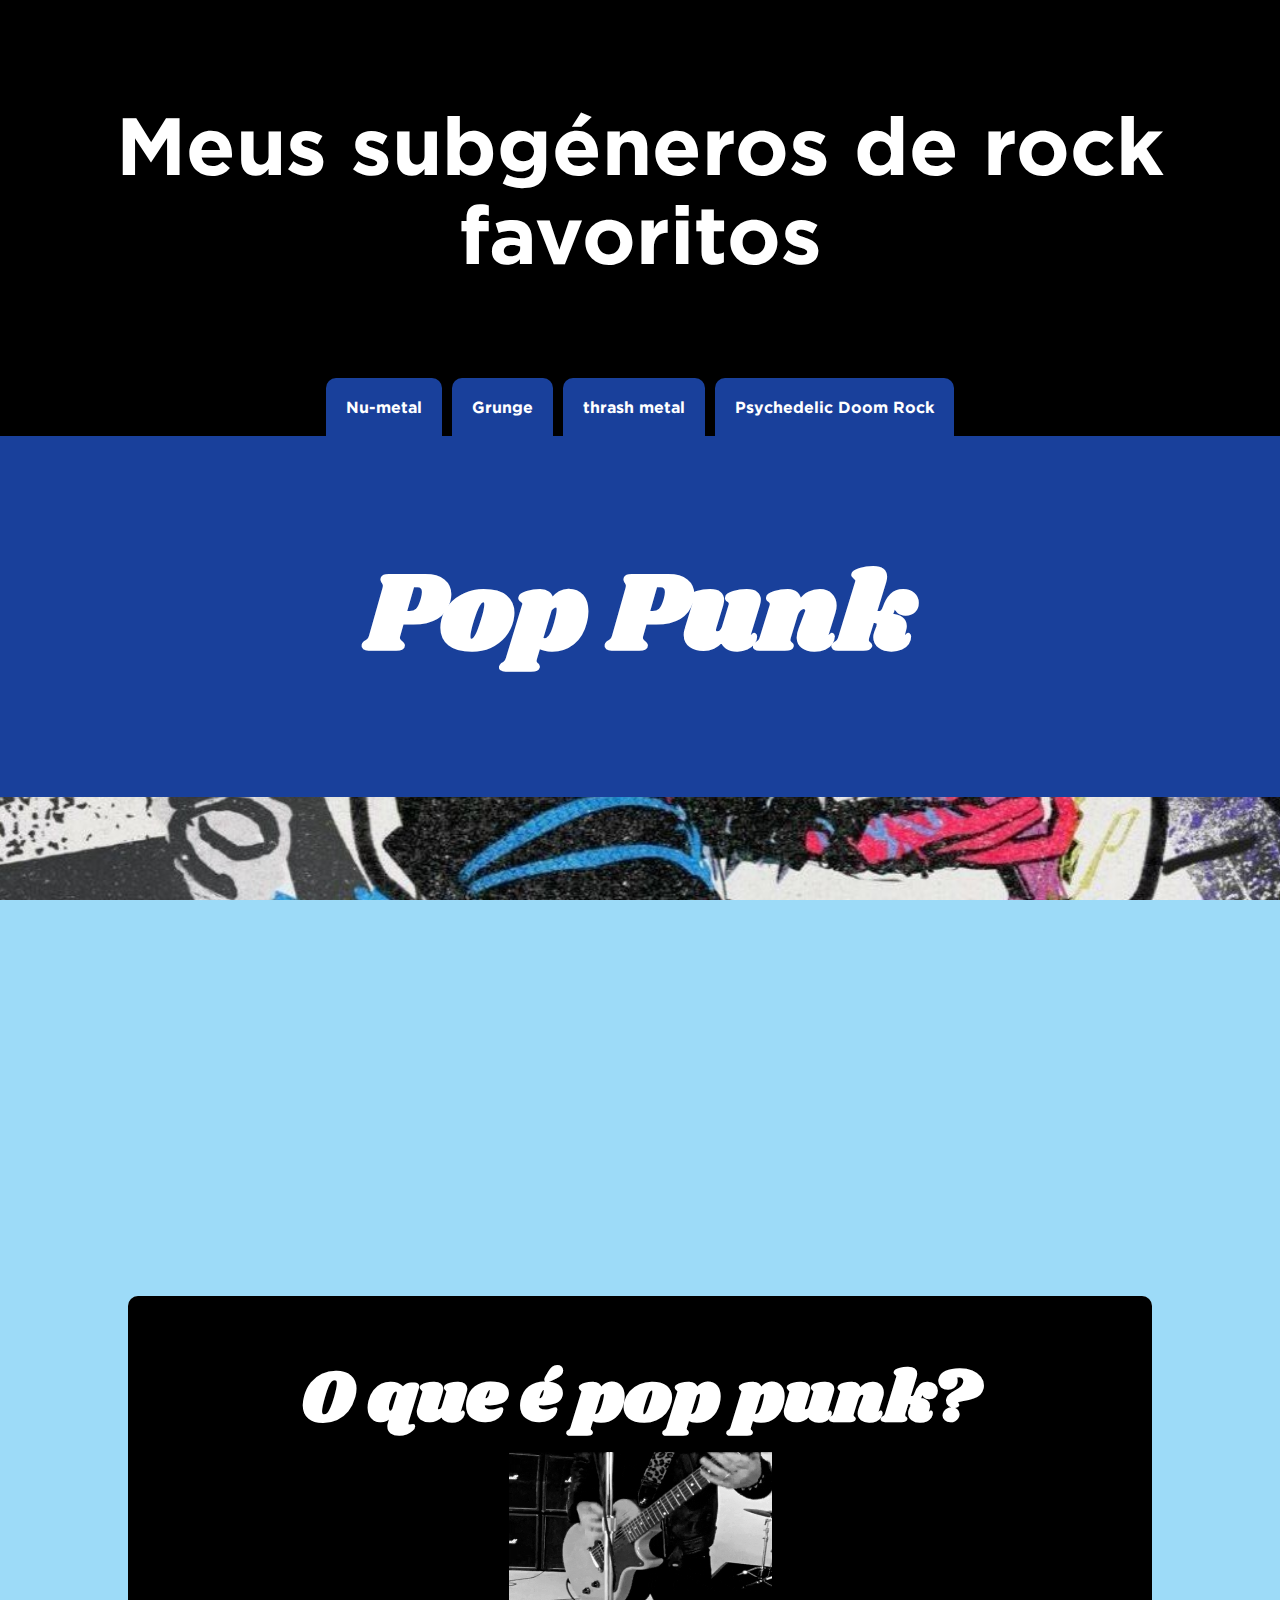
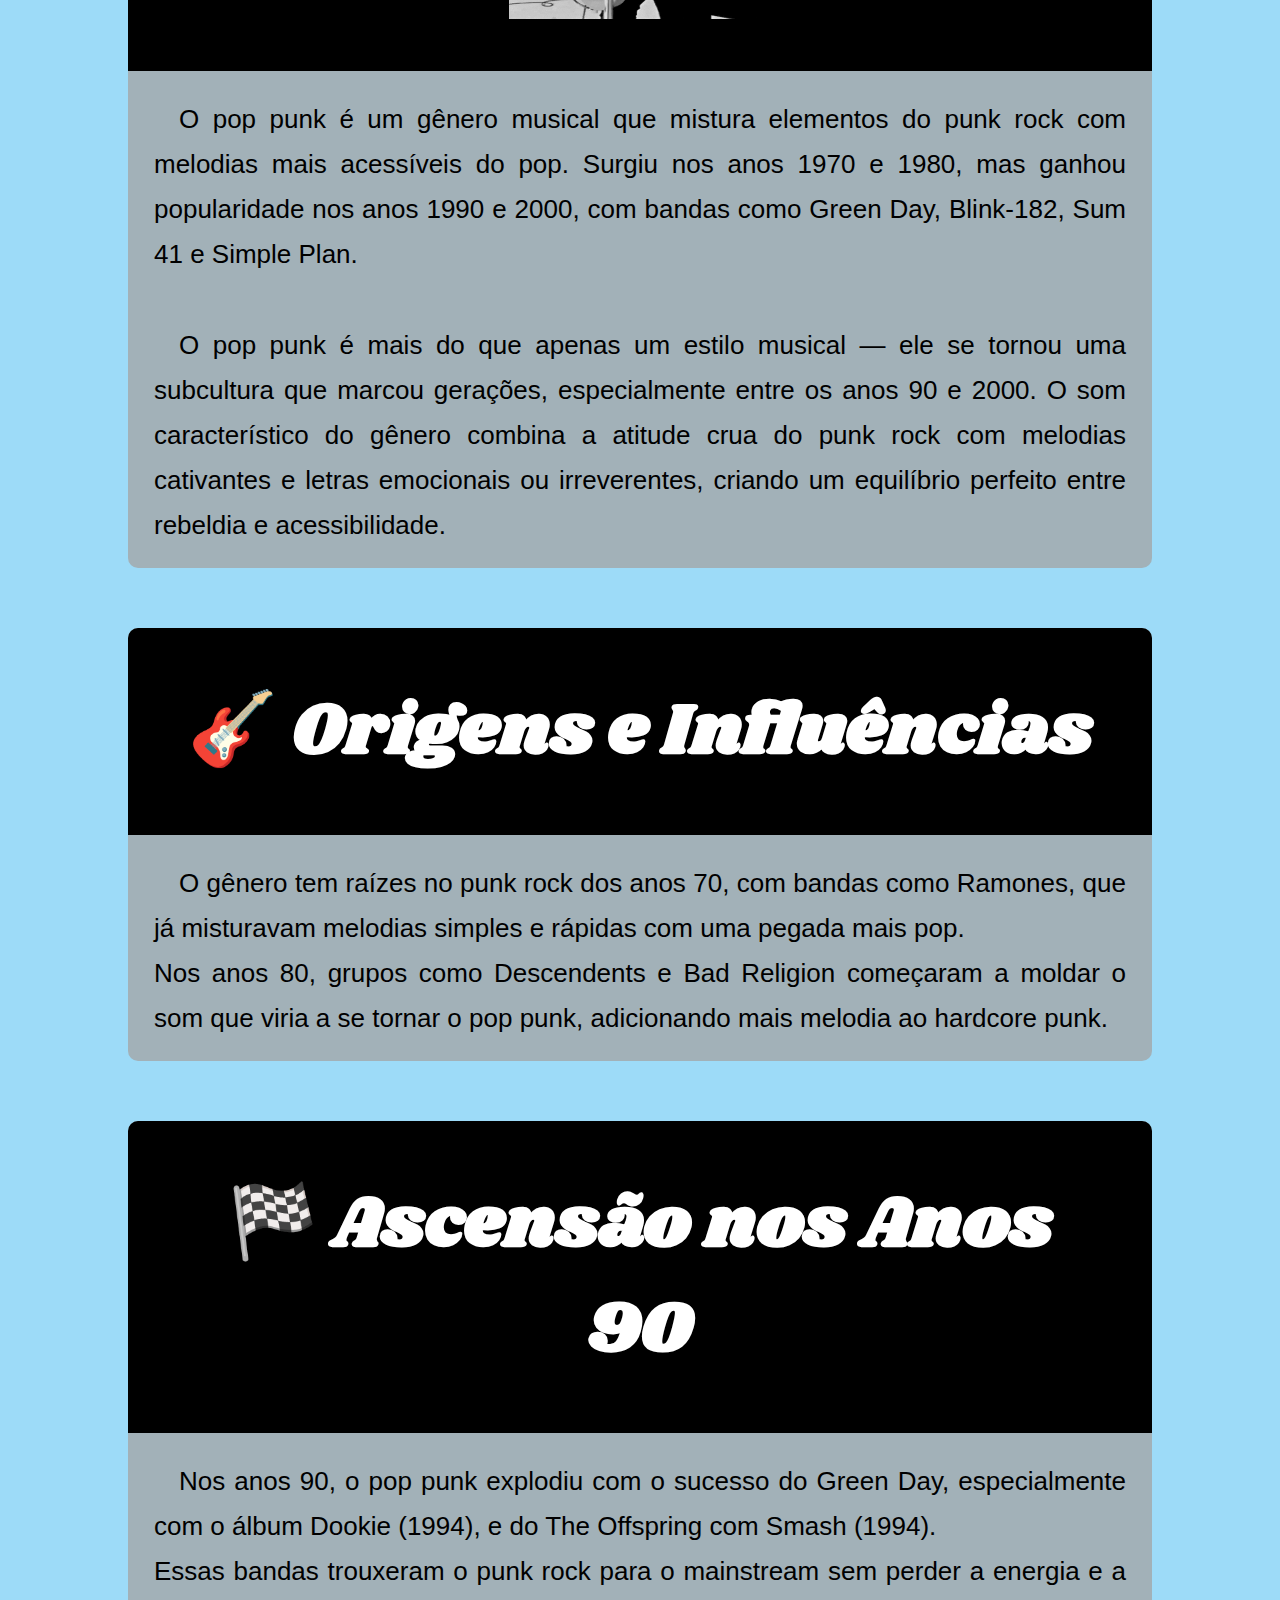
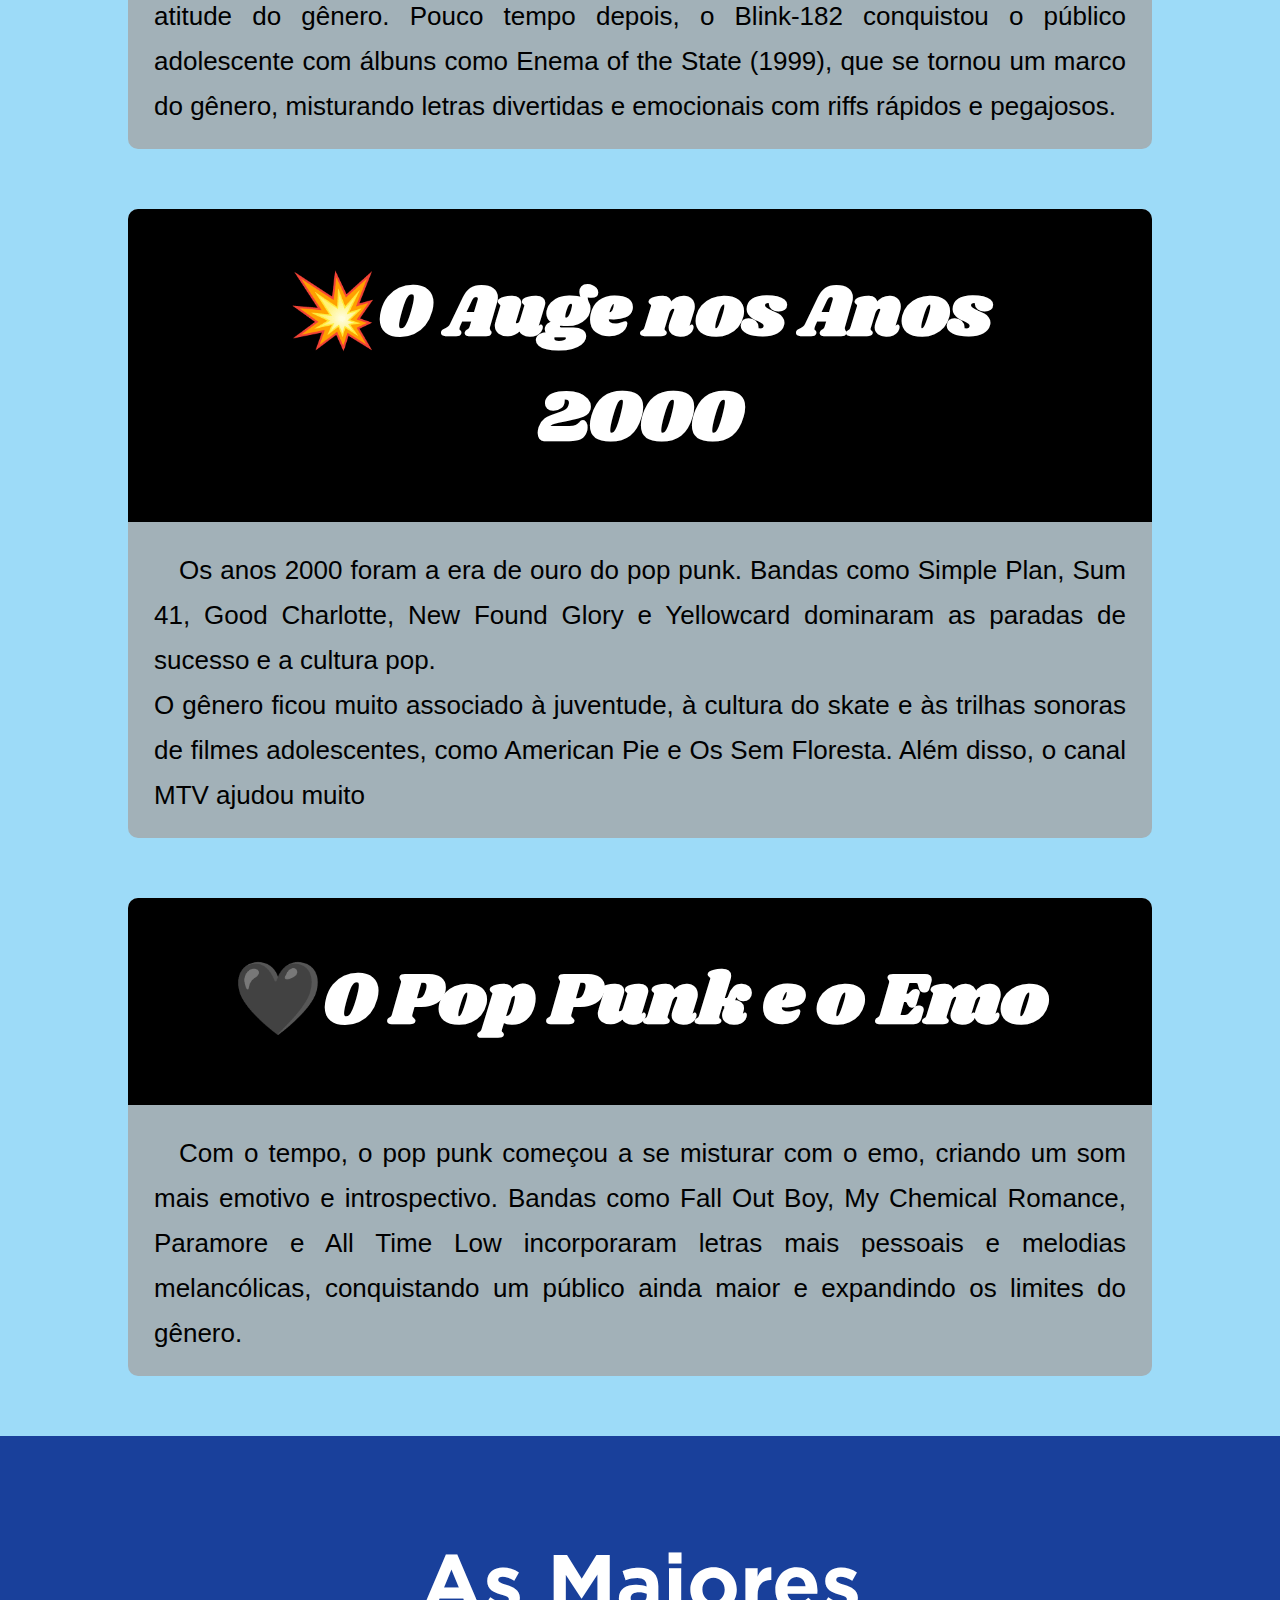
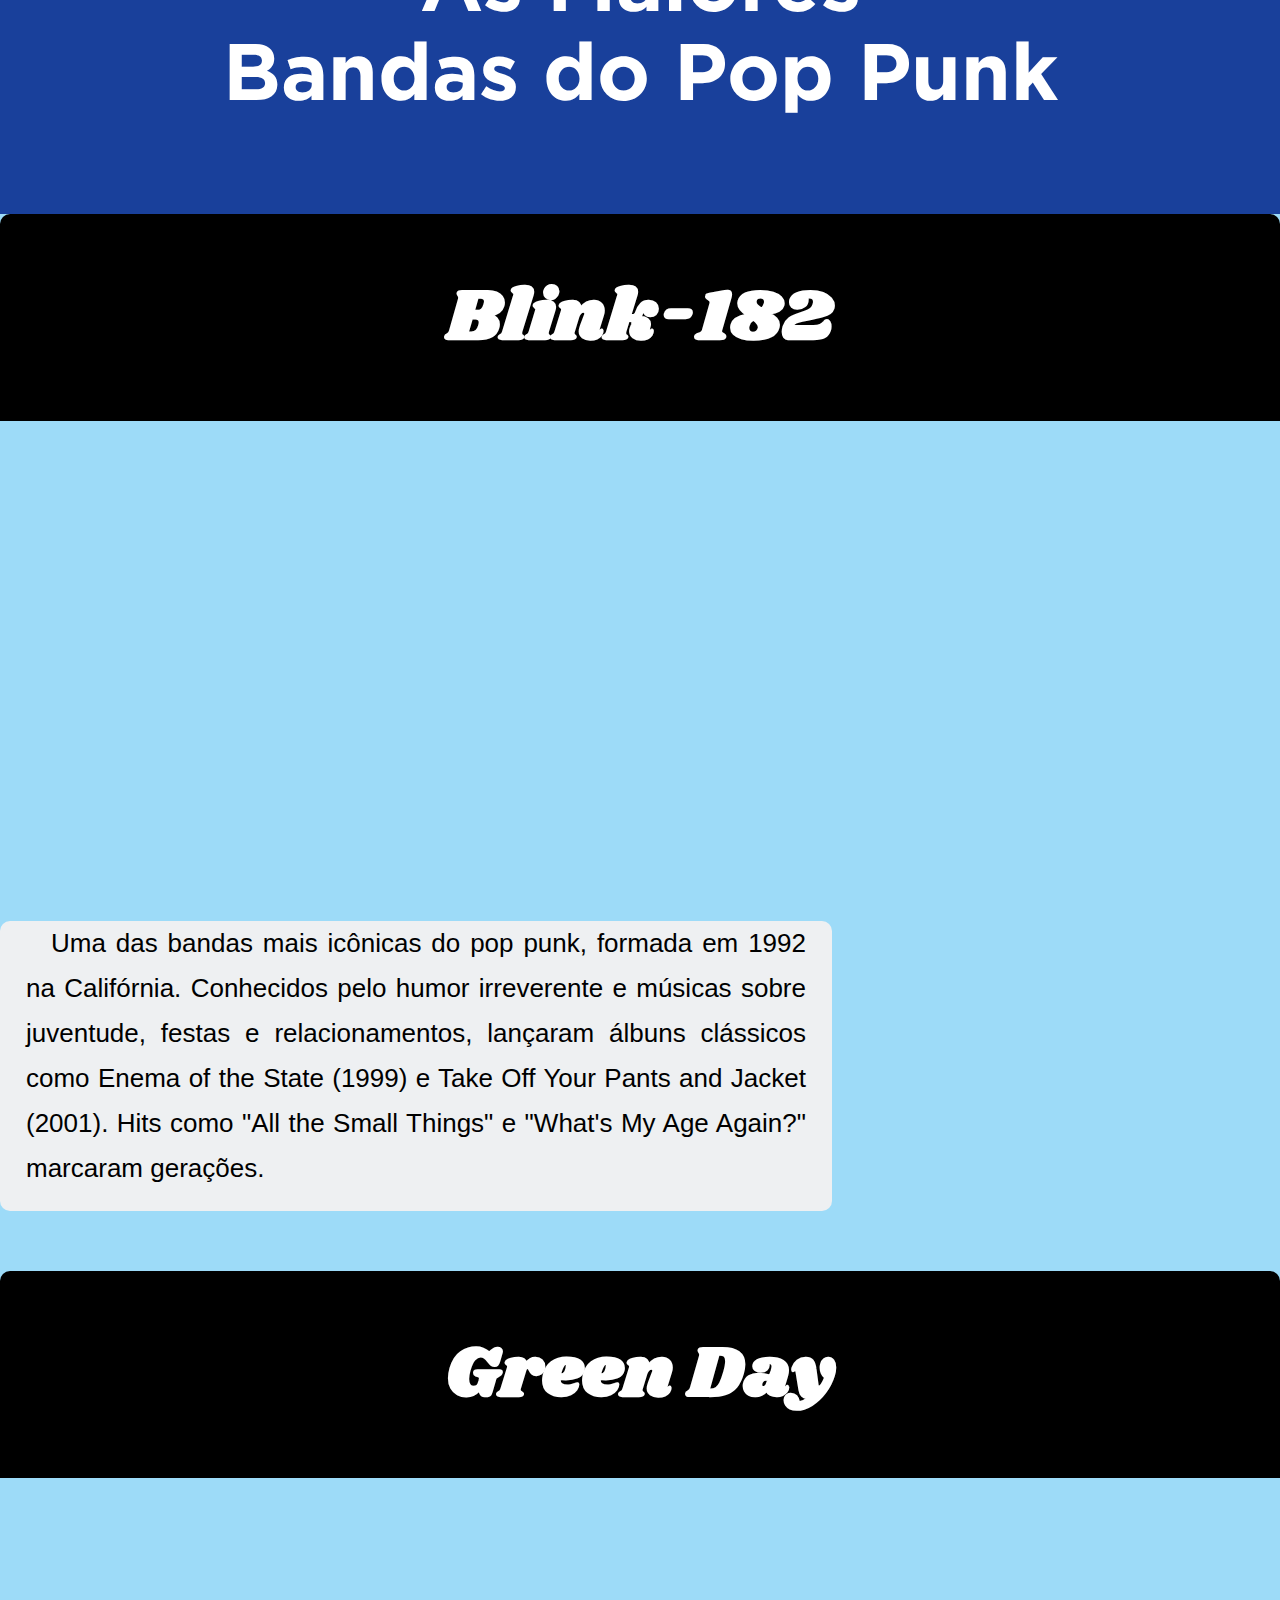
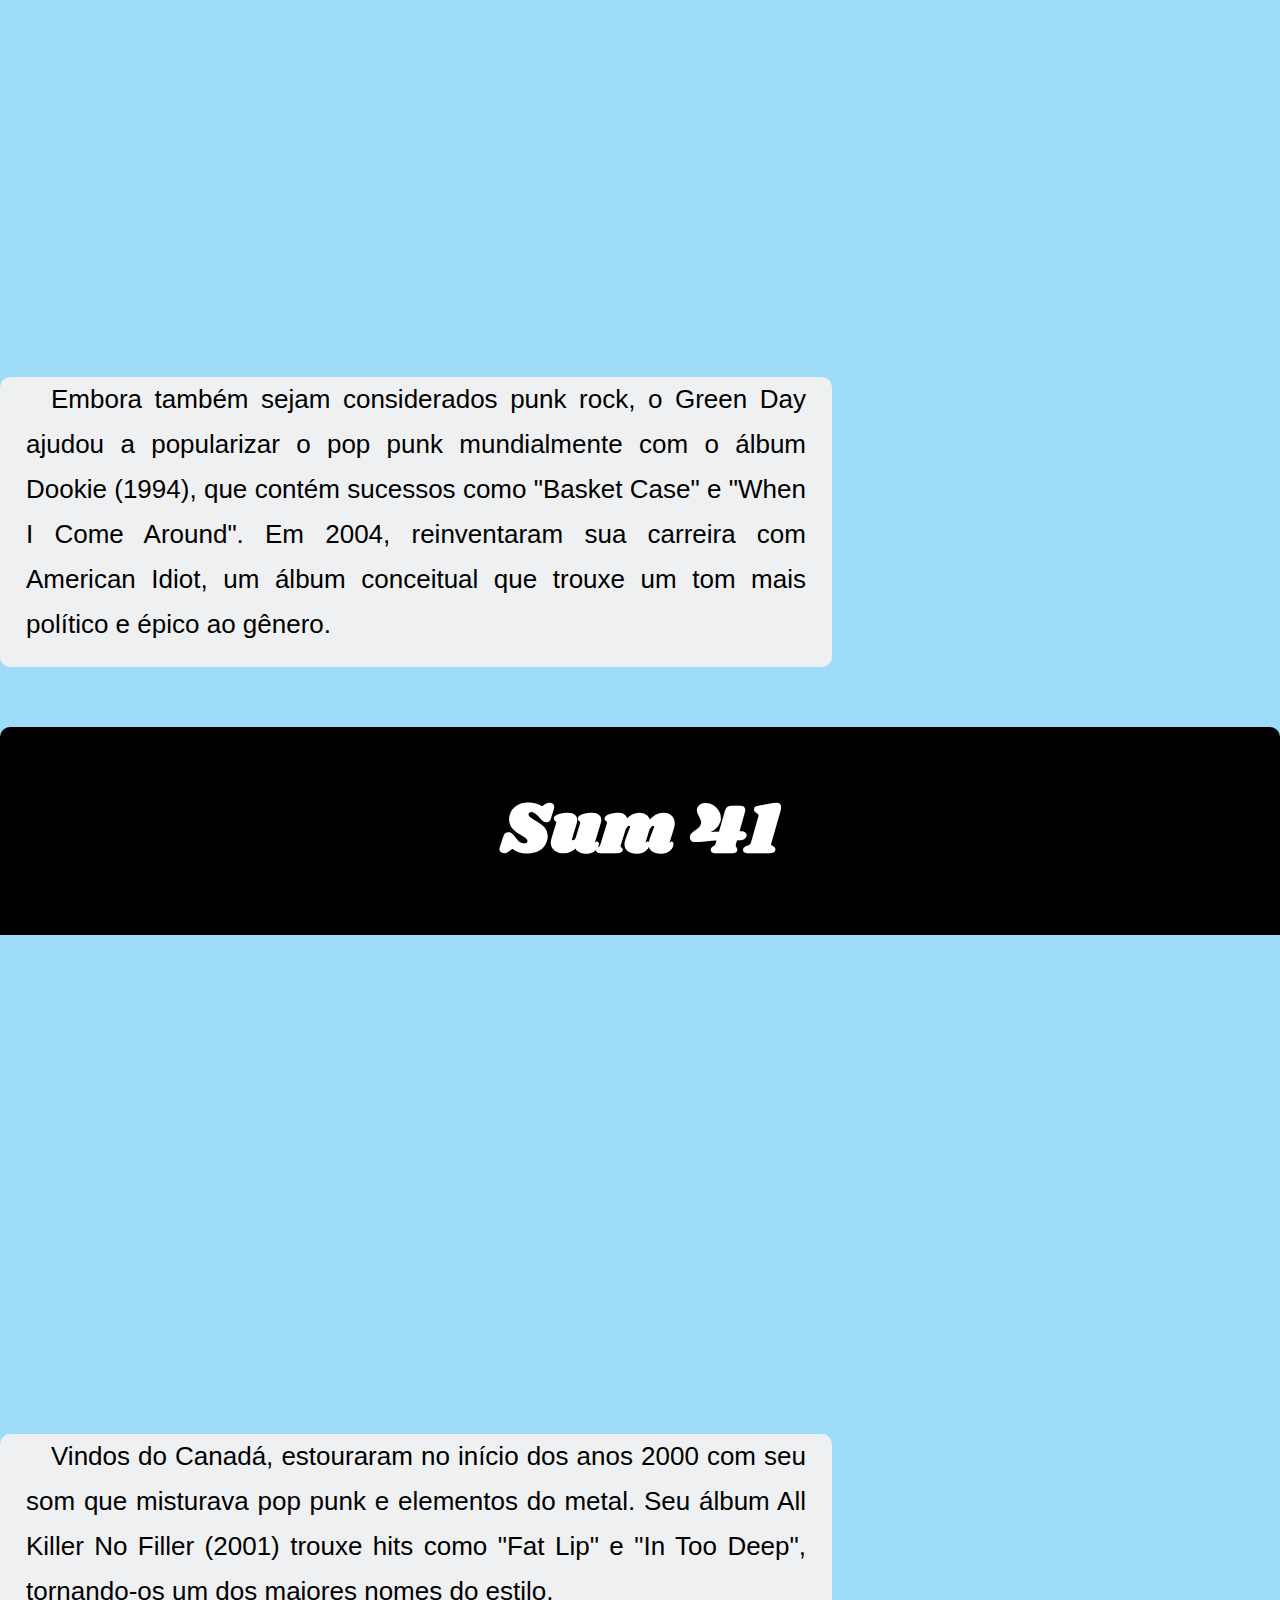
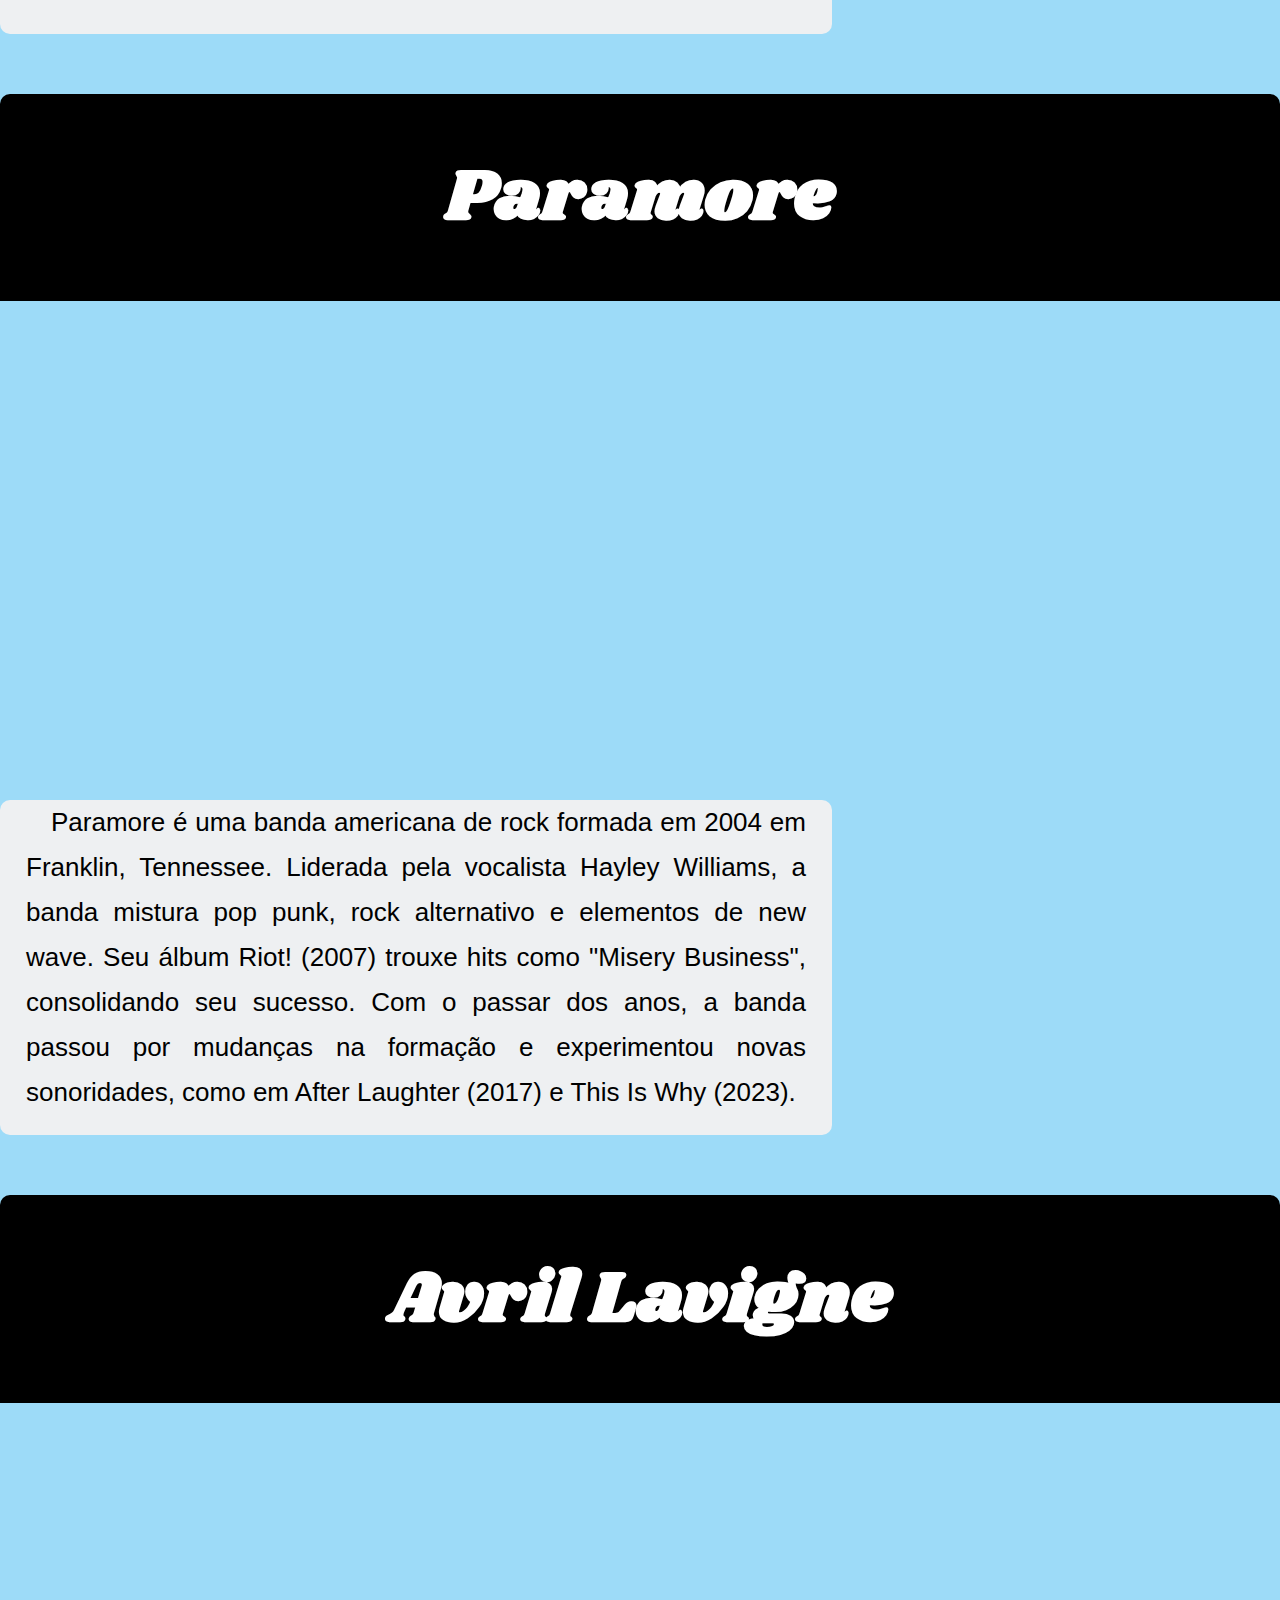
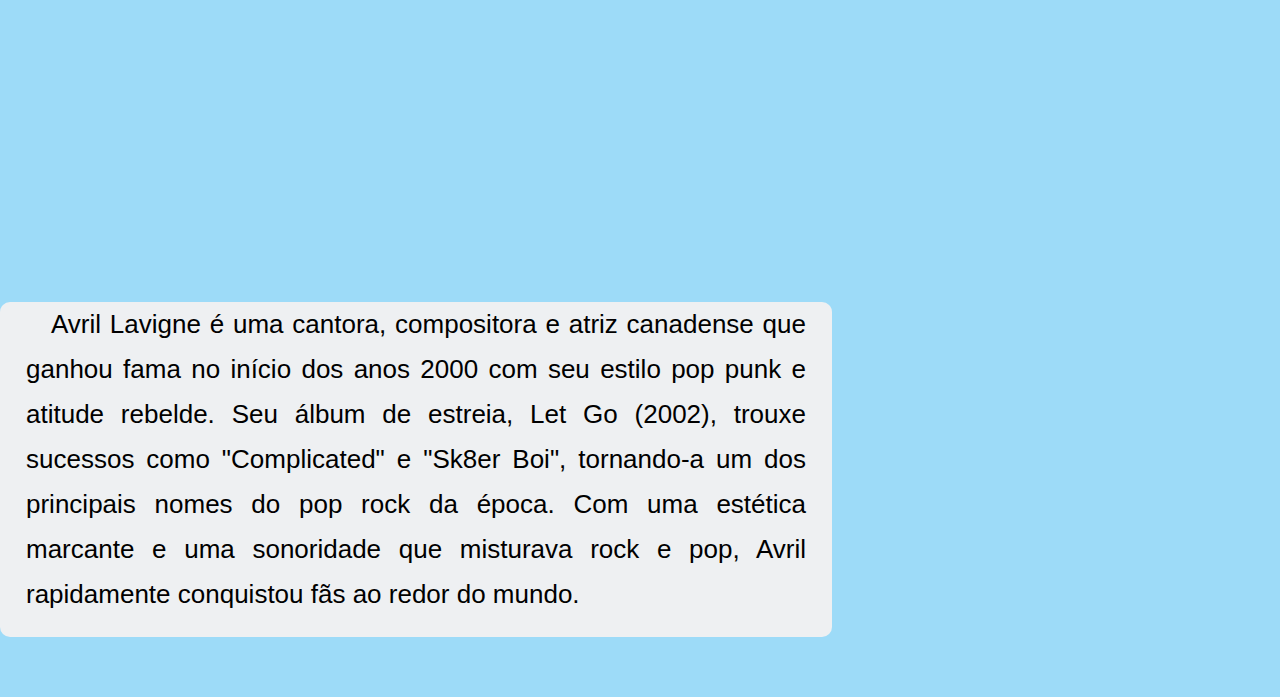
==== index.html @ 2f34ad1d "update" ====
<!DOCTYPE html>
<html lang="en">
<head>
    <meta charset="UTF-8">
    <meta name="viewport" content="width=device-width, initial-scale=1.0">
    <title>Rock e typeshii</title>
    <link rel="stylesheet" href="estilos/mediaquery.css">
    <link rel="stylesheet" href="estilos/style.css">
    <link rel="shortcut icon" href="icons/guitar-pick.ico" type="image/x-icon">
    <link rel="stylesheet" href="https://fonts.googleapis.com/css2?family=Material+Symbols+Outlined:opsz,wght,FILL,GRAD@20..48,100..700,0..1,-50..200&icon_names=menu" />
</head>
<body>
    <header>
        <h1>Meus subgéneros de rock favoritos</h1>

        <menu id="itens">
            <ul>
                <li><a href="#">Nu-metal</a></li>
                <li><a href="#">Grunge</a></li>
                <li><a href="#">thrash metal</a></li>
                <li><a href="#">Psychedelic Doom Rock</a></li>
            </ul>
        </menu>
    </header>

    <h1 id="titulo">Pop Punk</h1>

    <div id="img1">

    </div>

    <main>
      <div id="poppunk">
          <article>
              <h2>
                  O que é pop punk?
                  <img id="guitar" src="imagens/guitar.gif" alt="greenday guitar solo">
              </h2>
              <p>O pop punk é um gênero musical que mistura elementos do punk rock com melodias mais acessíveis do pop. Surgiu nos anos 1970 e 1980, mas ganhou popularidade nos anos 1990 e 2000, com bandas como Green Day, Blink-182, Sum 41 e Simple Plan.</p>
              <p>O pop punk é mais do que apenas um estilo musical — ele se tornou uma subcultura que marcou gerações, especialmente entre os anos 90 e 2000. O som característico do gênero combina a atitude crua do punk rock com melodias cativantes e letras emocionais ou irreverentes, criando um equilíbrio perfeito entre rebeldia e acessibilidade.</p>
          </article>
          <article>
              <h2>🎸 Origens e Influências</h2>
              <p>O gênero tem raízes no punk rock dos anos 70, com bandas como Ramones,
              que já misturavam melodias simples e rápidas com uma pegada mais pop.
              <br> Nos anos 80, grupos como Descendents e Bad Religion começaram a moldar o som que viria a se tornar o pop punk, adicionando mais melodia ao hardcore punk.
              </p>
          </article>
          <article>
              <h2>🏁 Ascensão nos Anos 90</h2>
              <p>Nos anos 90, o pop punk explodiu com o sucesso do Green Day, especialmente com o álbum Dookie (1994), e do The Offspring com Smash (1994).
              <br> Essas bandas trouxeram o punk rock para o mainstream sem perder a energia e a atitude do gênero. Pouco tempo depois, o Blink-182 conquistou o público adolescente com álbuns como Enema of the State (1999), que se tornou um marco do gênero, misturando letras divertidas e emocionais com riffs rápidos e pegajosos.</p>
          </article>
          <article>
              <h2>💥O Auge nos Anos 2000</h2>
              <p>Os anos 2000 foram a era de ouro do pop punk. Bandas como Simple Plan, Sum 41, Good Charlotte, New Found Glory e Yellowcard dominaram as paradas de sucesso e a cultura pop.
              <br> O gênero ficou muito associado à juventude, à cultura do skate e às trilhas sonoras de filmes adolescentes, como American Pie e Os Sem Floresta. Além disso, o canal MTV ajudou muito</p>
          </article>
          <article>
              <h2>🖤O Pop Punk e o Emo</h2>
              <p>Com o tempo, o pop punk começou a se misturar com o emo, criando um som mais emotivo e introspectivo. Bandas como Fall Out Boy, My Chemical Romance, Paramore e All Time Low incorporaram letras mais pessoais e melodias melancólicas, conquistando um público ainda maior e expandindo os limites do gênero.</p>
          </article>
      </div>


        <h1 id="maioresbandas">As Maiores<br>Bandas do Pop Punk</h1>

        <h2 class="nombrebanda">Blink-182</h2>
        <div class="fotodelabanda" id="imgbanda1">
    
        </div>
        <article class="nomarginbottom">
            <p>
                Uma das bandas mais icônicas do pop punk, formada em 1992 na Califórnia. Conhecidos pelo humor irreverente e músicas sobre juventude, festas e relacionamentos, lançaram álbuns clássicos como Enema of the State (1999) e Take Off Your Pants and Jacket (2001). Hits como "All the Small Things" e "What's My Age Again?" marcaram gerações.
            </p>
        </article>

        <h2 class="nombrebanda">Green Day</h2>
        <div class="fotodelabanda" id="imgbanda2">
 
        </div>
        <article class="nomarginbottom">
            <p>
                Embora também sejam considerados punk rock, o Green Day ajudou a popularizar o pop punk mundialmente com o álbum Dookie (1994), que contém sucessos como "Basket Case" e "When I Come Around". Em 2004, reinventaram sua carreira com American Idiot, um álbum conceitual que trouxe um tom mais político e épico ao gênero.
            </p>
        </article>

        <h2 class="nombrebanda">Sum 41</h2>
        <div class="fotodelabanda" id="imgbanda3">

        </div>
        <article class="nomarginbottom">
            <p>
                Vindos do Canadá, estouraram no início dos anos 2000 com seu som que misturava pop punk e elementos do metal. Seu álbum All Killer No Filler (2001) trouxe hits como "Fat Lip" e "In Too Deep", tornando-os um dos maiores nomes do estilo.
            </p>

        </article>

        <h2 class="nombrebanda">Paramore</h2>
        <div class="fotodelabanda" id="imgbanda4">

        </div>
        <article class="nomarginbottom">
            <p>
                Paramore é uma banda americana de rock formada em 2004 em Franklin, Tennessee. Liderada pela vocalista Hayley Williams, a banda mistura pop punk, rock alternativo e elementos de new wave. Seu álbum Riot! (2007) trouxe hits como "Misery Business", consolidando seu sucesso. Com o passar dos anos, a banda passou por mudanças na formação e experimentou novas sonoridades, como em After Laughter (2017) e This Is Why (2023).
            </p>
        </article>


        <h2 class="nombrebanda">Avril Lavigne</h2>
        <div class="fotodelabanda" id="imgbanda5">

        </div>
        <article class="nomarginbottom">
            <p>
                Avril Lavigne é uma cantora, compositora e atriz canadense que ganhou fama no início dos anos 2000 com seu estilo pop punk e atitude rebelde. Seu álbum de estreia, Let Go (2002), trouxe sucessos como "Complicated" e "Sk8er Boi", tornando-a um dos principais nomes do pop rock da época. Com uma estética marcante e uma sonoridade que misturava rock e pop, Avril rapidamente conquistou fãs ao redor do mundo.
            </p>
    </main>
</body>
</html>
---- estilos/mediaquery.css ----
@media screen and (min-width:1280px) and (max-width: 1920px) { /*DESKTOP*/
    div#poppunk {
        max-width: 65vw;
    }

    article.nomarginbottom {
        max-width: 65vw;
    }
}

@media screen and (min-width: 768px) and (max-width: 1300px) { /* TABLET */
    div#poppunk {
        max-width: 80vw;
    }
}

@media screen and (min-width:320px) and (max-width:767px) { /*Celulares*/
    div#poppunk{
        max-width: 90vw;
    }
}
---- estilos/style.css ----
@charset "UTTF-8";

/*Shrikhand*/
@import url('https://fonts.googleapis.com/css2?family=Funnel+Sans:ital,wght@0,300..800;1,300..800&family=Shrikhand&display=swap');

/*funnel sans*/
@import url('https://fonts.googleapis.com/css2?family=Funnel+Sans:ital,wght@0,300..800;1,300..800&family=Roboto:ital,wght@0,100..900;1,100..900&family=Shrikhand&display=swap');

* {
    font-family: Arial, Helvetica, sans-serif;
    margin: 0px;
    padding: 0px;
}

@font-face {
    font-family: 'mix';
    src: url(../fontes/Gotham-Bold.otf);
}

body, html {
    background-color:#9ddbf8;
}
header {
    background-color: rgb(0, 0, 0);
}

header > h1 {
    padding: 10px;
    padding-top:100px ;
    margin-bottom: 100px;
    text-align: center;
    font-size: 81px;
    font-family: 'mix';
    color: white;
}

menu {
    display: flex;
    justify-content: center; 
}

menu > ul {
    list-style: none; 
    padding: 10px;
    margin-bottom: 9px;
    display: flex; 
    gap: 10px; 
}

menu > ul > li > a {
    background-color:#19409b;
    color: rgb(255, 255, 255);

    padding: 20px;
    border-radius: 10px 10px 0px 0px;

    text-align: center;
    text-decoration: none;
    font-family: 'mix';
}

menu > ul > li > a:hover {
    background-color: #DADDD8;
    color: black;
}

h1#titulo {
    padding: 10px; 
    padding-top:100px ;
    padding-bottom: 100px;
    background-color: #19409b;
    color: white;
    text-align: center;
    font-family: 'shrikhand';
    font-size: 110px;
}

div#img1 {
    background: url(../imagens/Spiderpunk.jpeg);
    background-attachment: fixed;
    background-repeat: no-repeat;
    background-position: top center;
    background-size: cover;

    width: 102vw;
    height: 39vw;
}


div#poppunk {
    margin: 50px;
    margin: auto;
    border-radius: 10px;
}

article {
    padding: 0px;
    border-radius: 10px;
    background-color: #A2B1B8;
    margin-bottom: 60px; 
}

img#guitar {
    margin: auto;
    display: block;
    width: 263px;
    height: 167px;
}

article > h2 {
    background-color: black;
    color: white;
    border-radius: 10px 10px 0px 0px;
    padding-bottom: 10px;
    padding: 4vw;
    text-align: center;
    font-size: 4.5em;
    font-family: 'shrikhand';
}

article > p {
    line-height: 45px;
    font-weight: 300;
    text-align: justify;
    font-size: 26px;
    padding-bottom: 20px ;
    margin: 26px;
    text-indent: 25px;
}

h1#maioresbandas {
    padding: 10px; 
    padding-top:100px ;
    padding-bottom: 100px;
    background-color: #19409b;
    color: white;
    text-align: center;
    font-family: 'mix';
    font-size: 5em;
}

article.nomarginbottom {
    background-color: #EEF0F2;
    margin-bottom: 60px;
    margin-top: -26px;
}


.nombrebanda{
    background-color: black;
    color: white;
    border-radius: 10px 10px 0px 0px;
    padding-bottom: 10px;
    padding: 4vw;
    text-align: center;
    font-size: 4.5em;
    font-family: 'shrikhand';
}

#imgbanda1 {
    background-image: url(../imagens/Blink-182.jpeg);
}

#imgbanda2 {
    background-image: url(../imagens/greenday.jpeg);
}

#imgbanda3 {
    background-image: url(../imagens/sum41.jpeg);
}

#imgbanda4 {
    background-image: url(../imagens/paramore.jpg);
}

#imgbanda5 {
    background-image: url(../imagens/avril\ lavigne1.png);
}

.fotodelabanda {
    background-attachment: fixed;
    background-repeat: no-repeat;
    background-position: top center;
    background-size: cover;

    width: 102vw;
    height: 39vw;
}
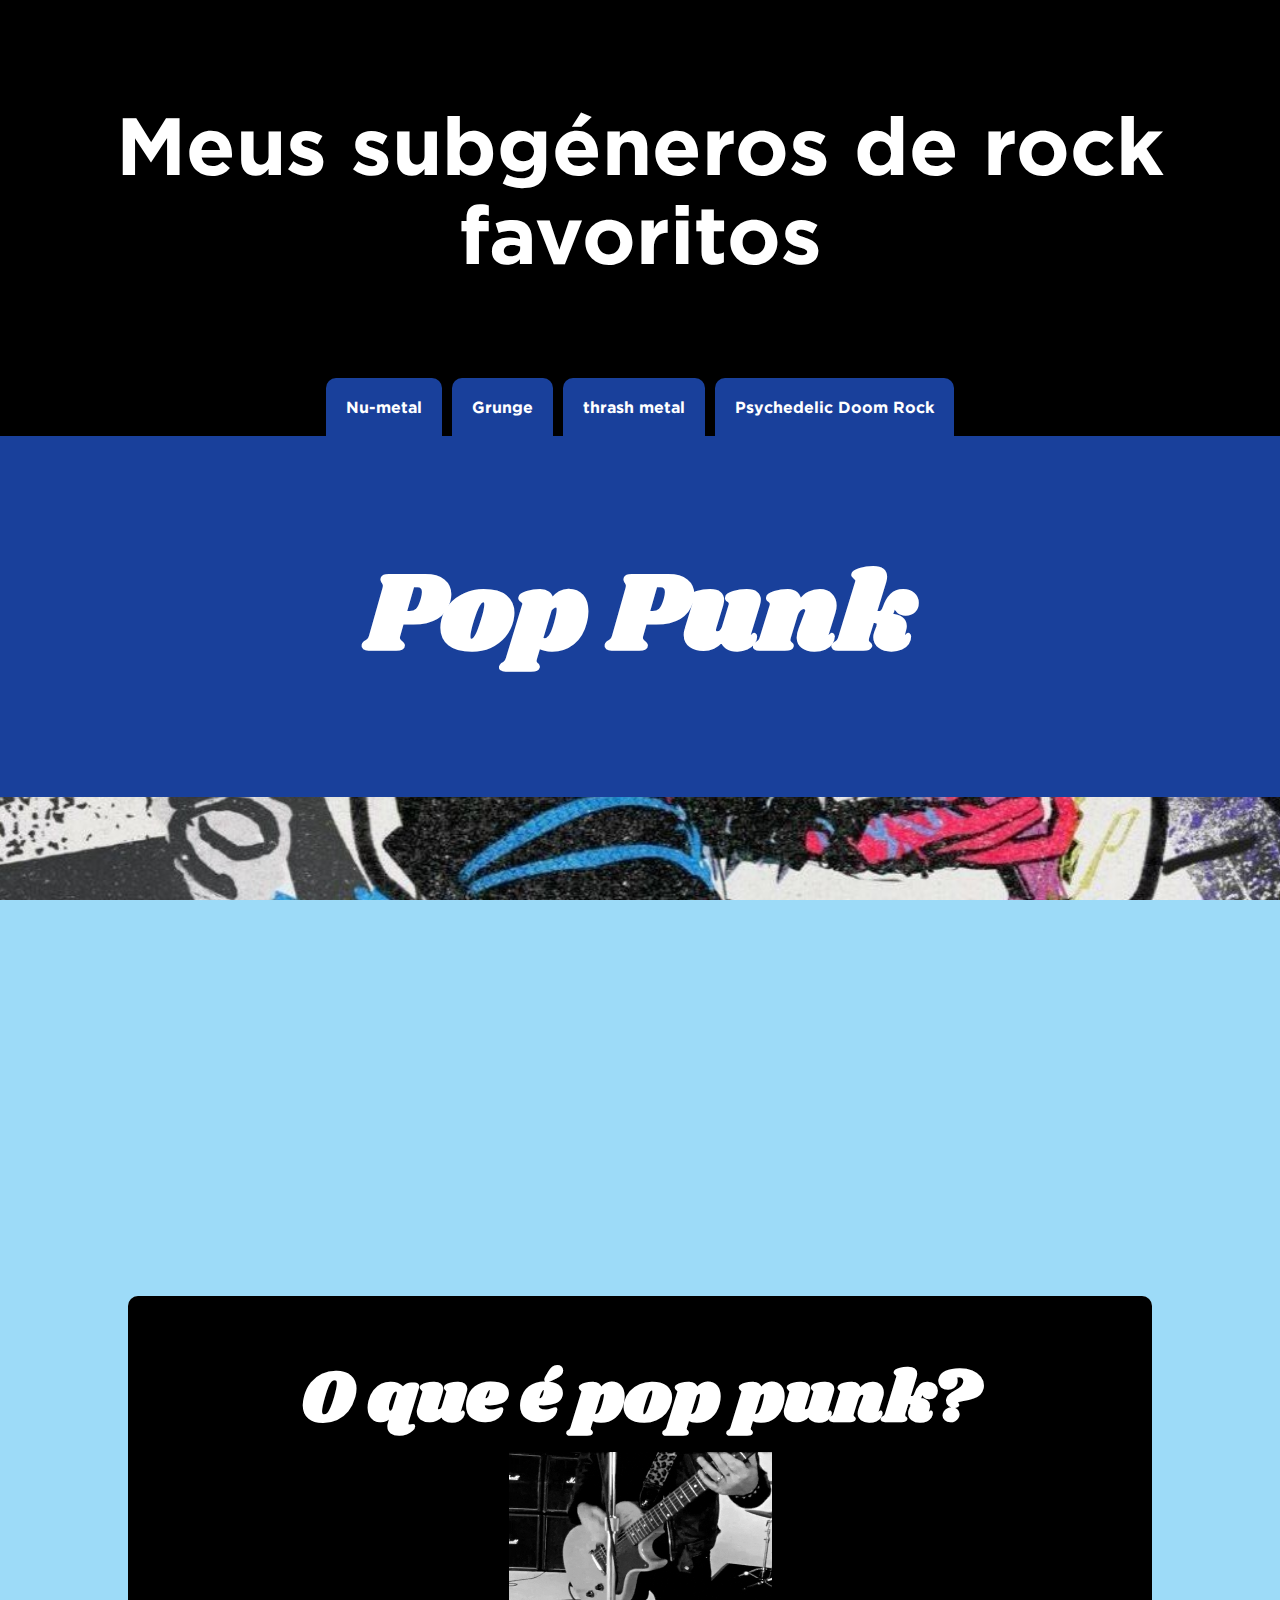
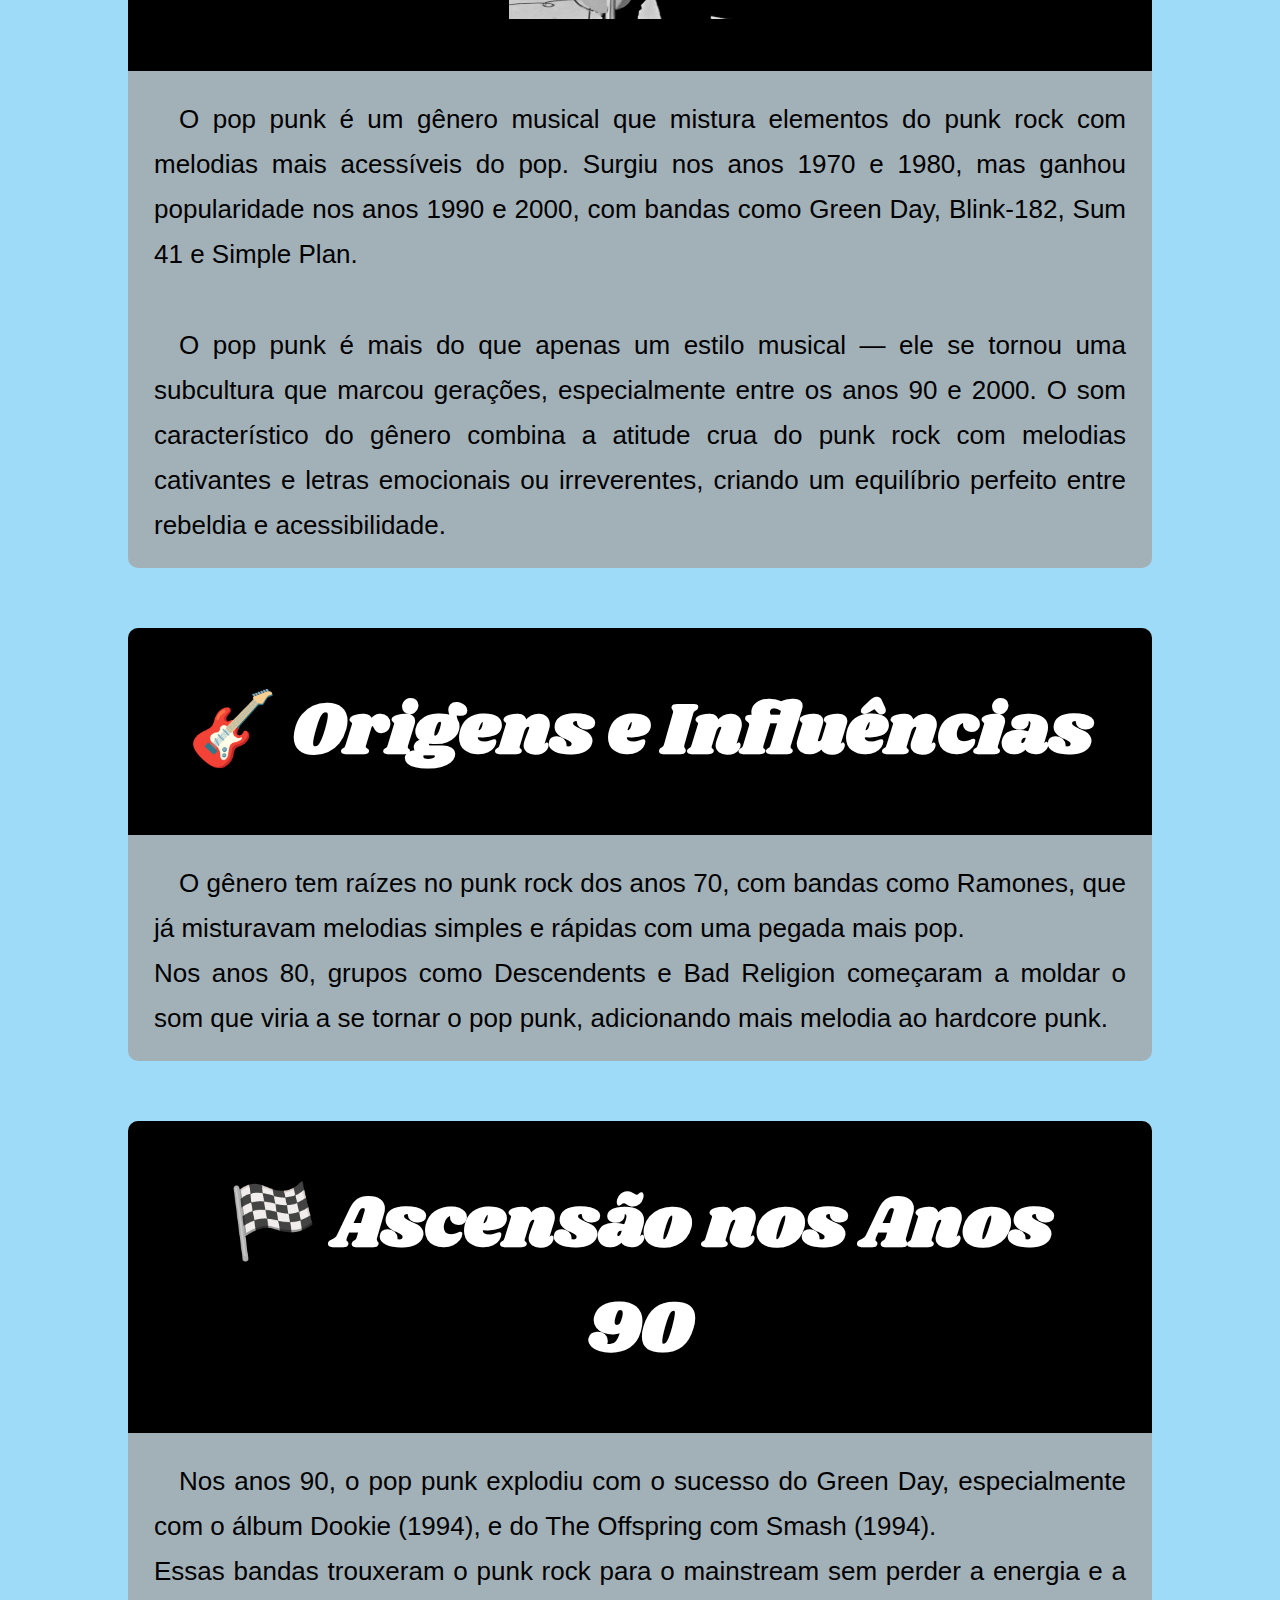
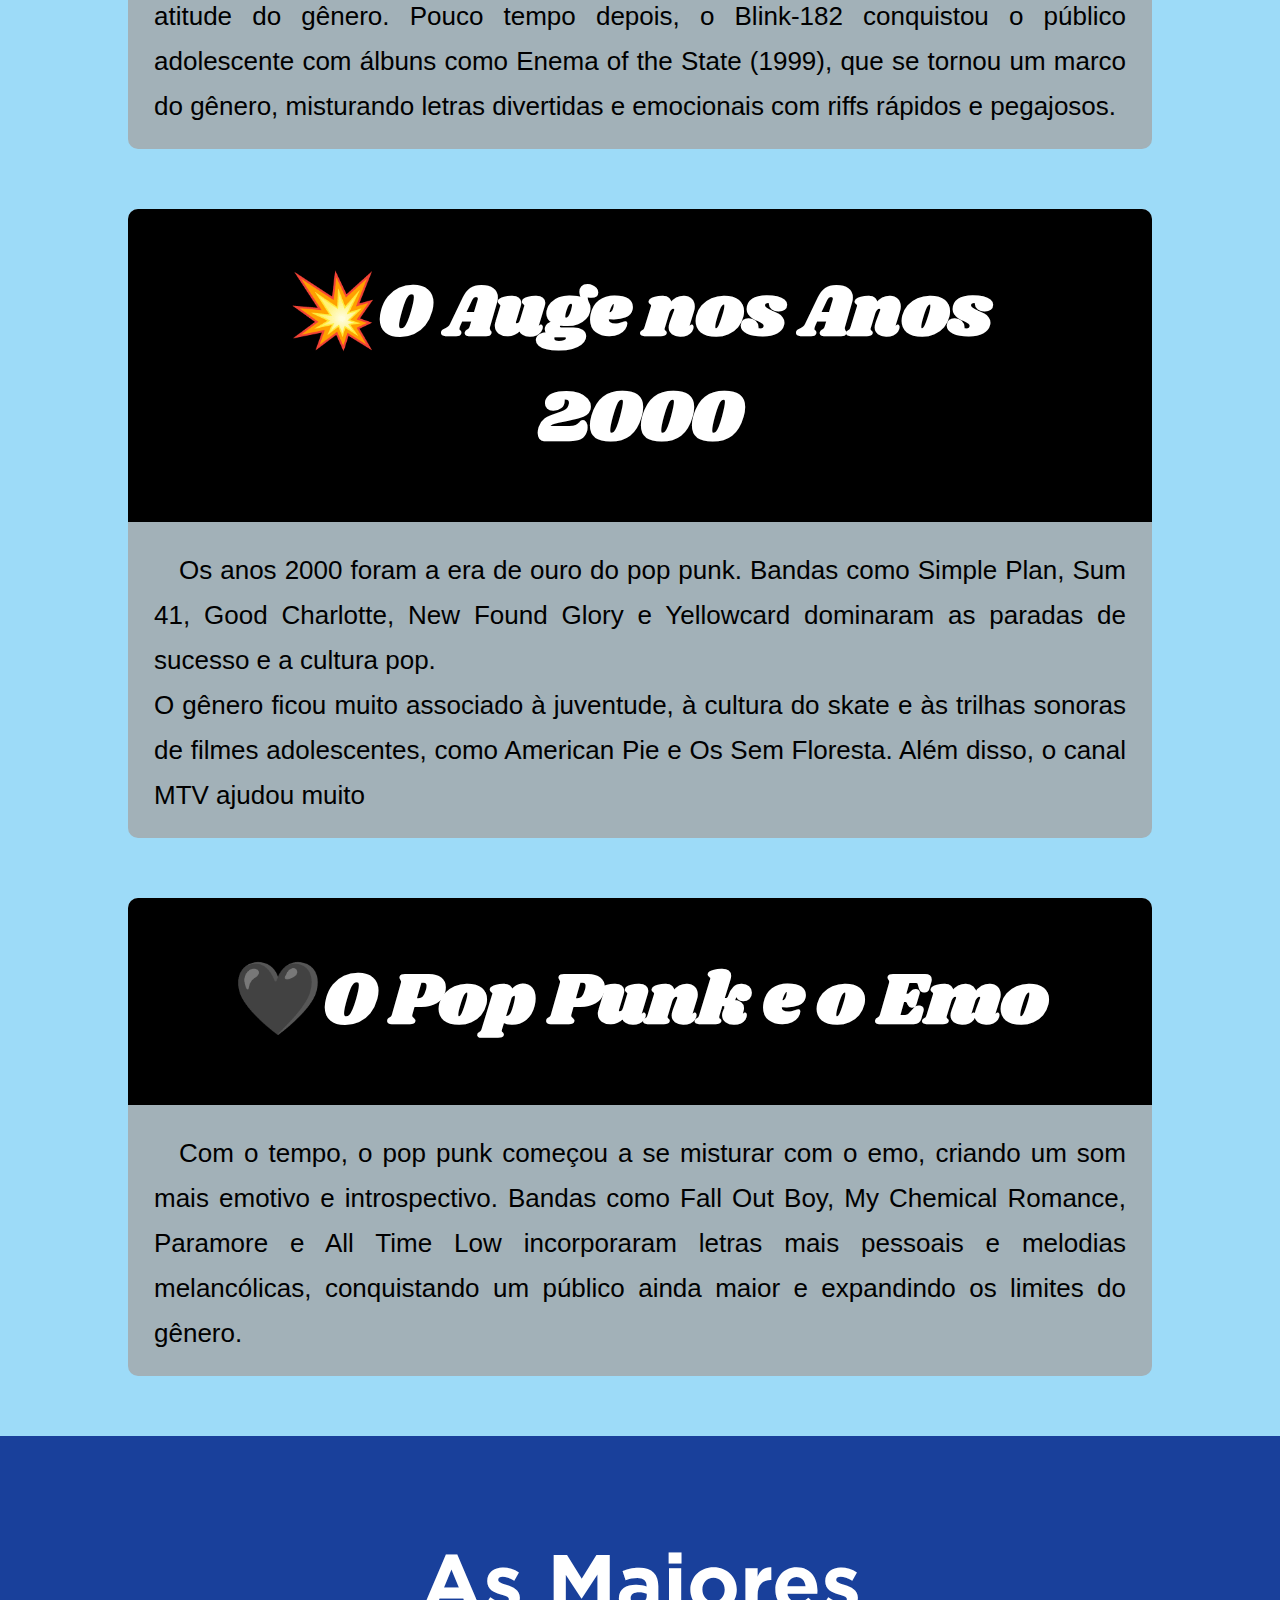
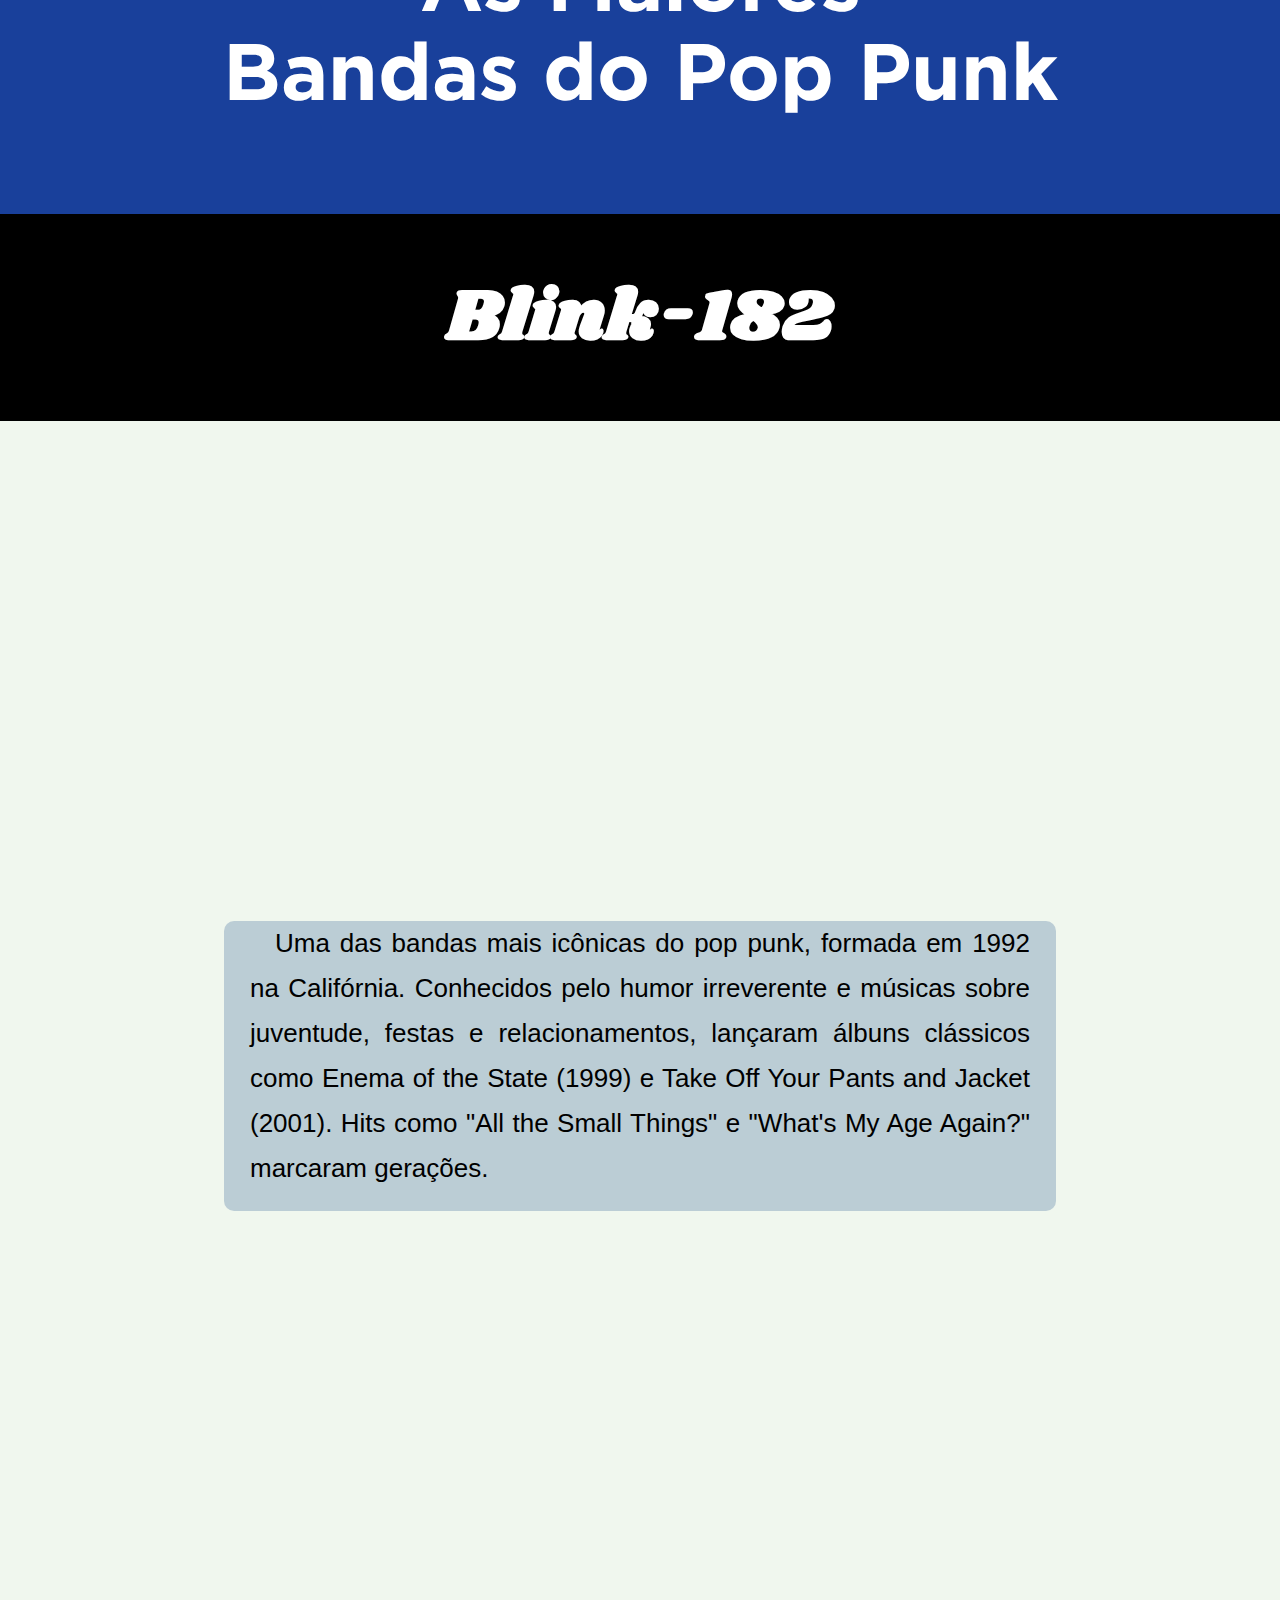
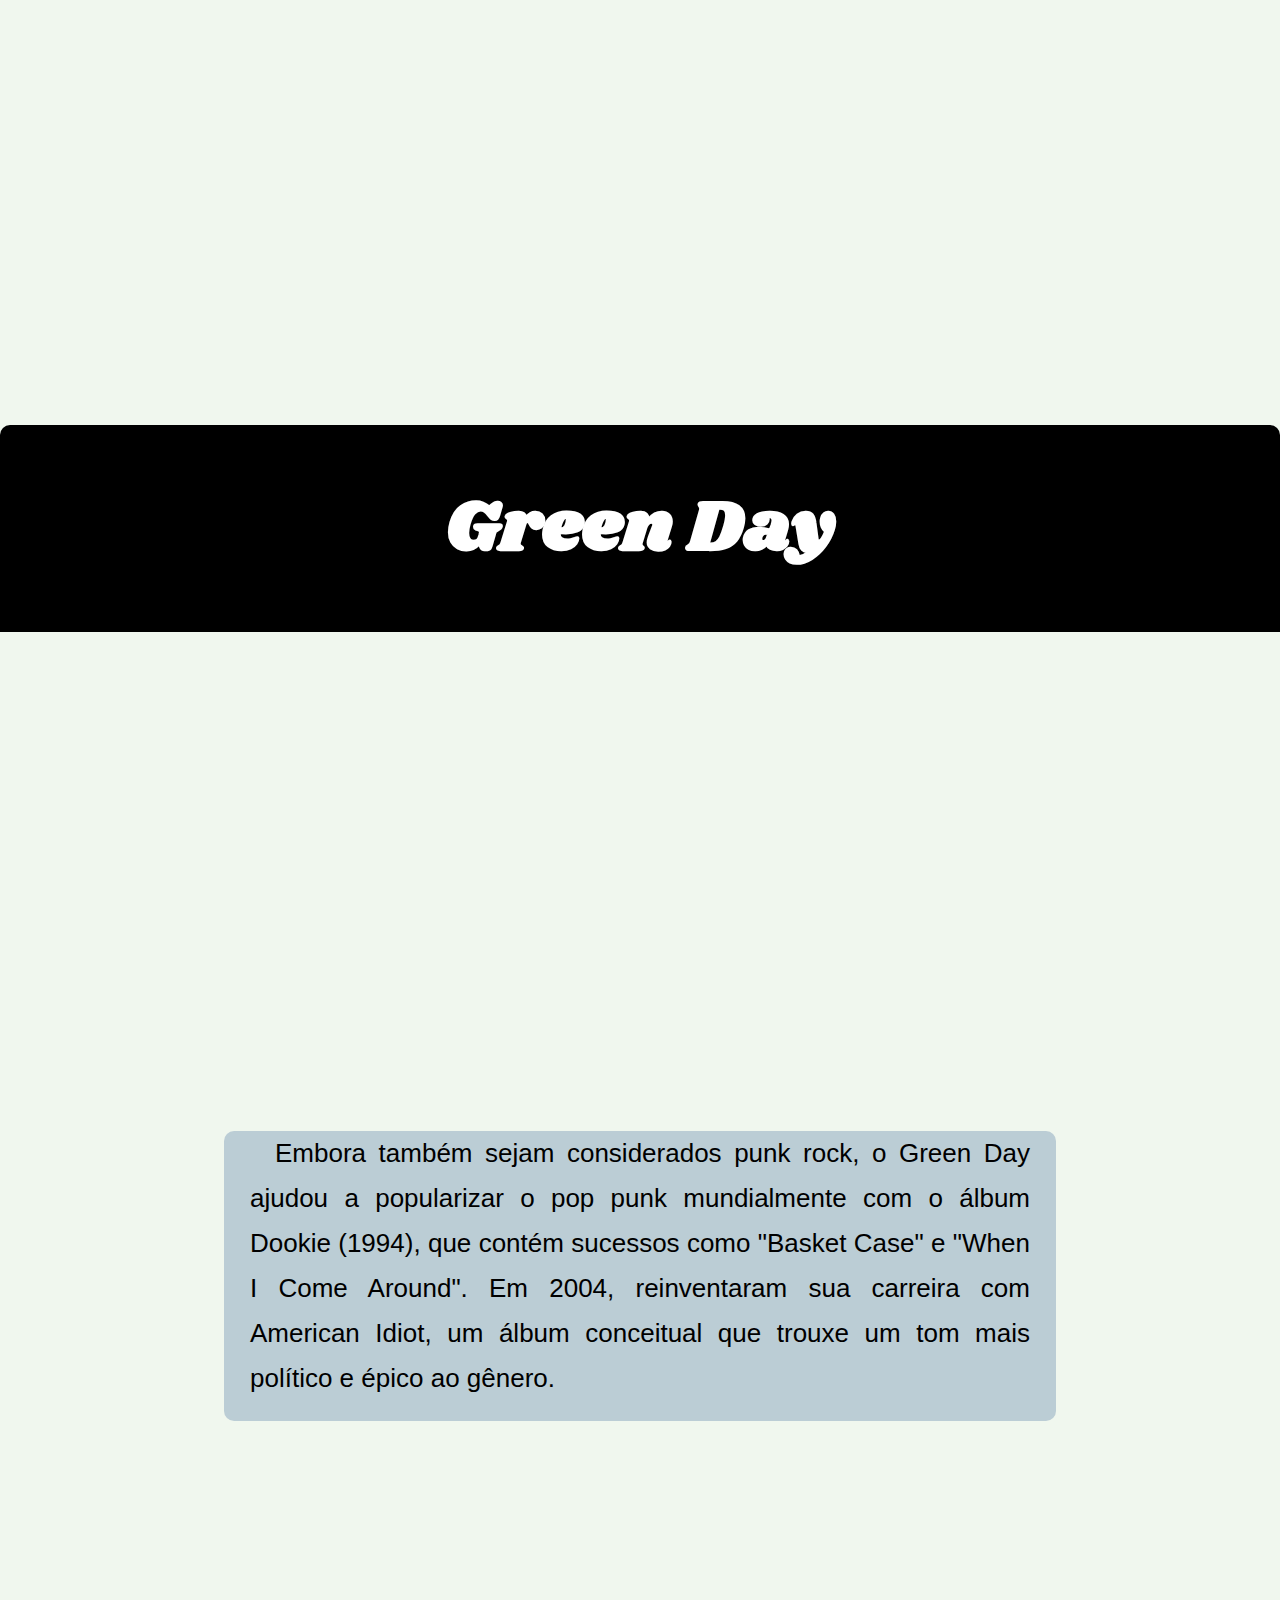
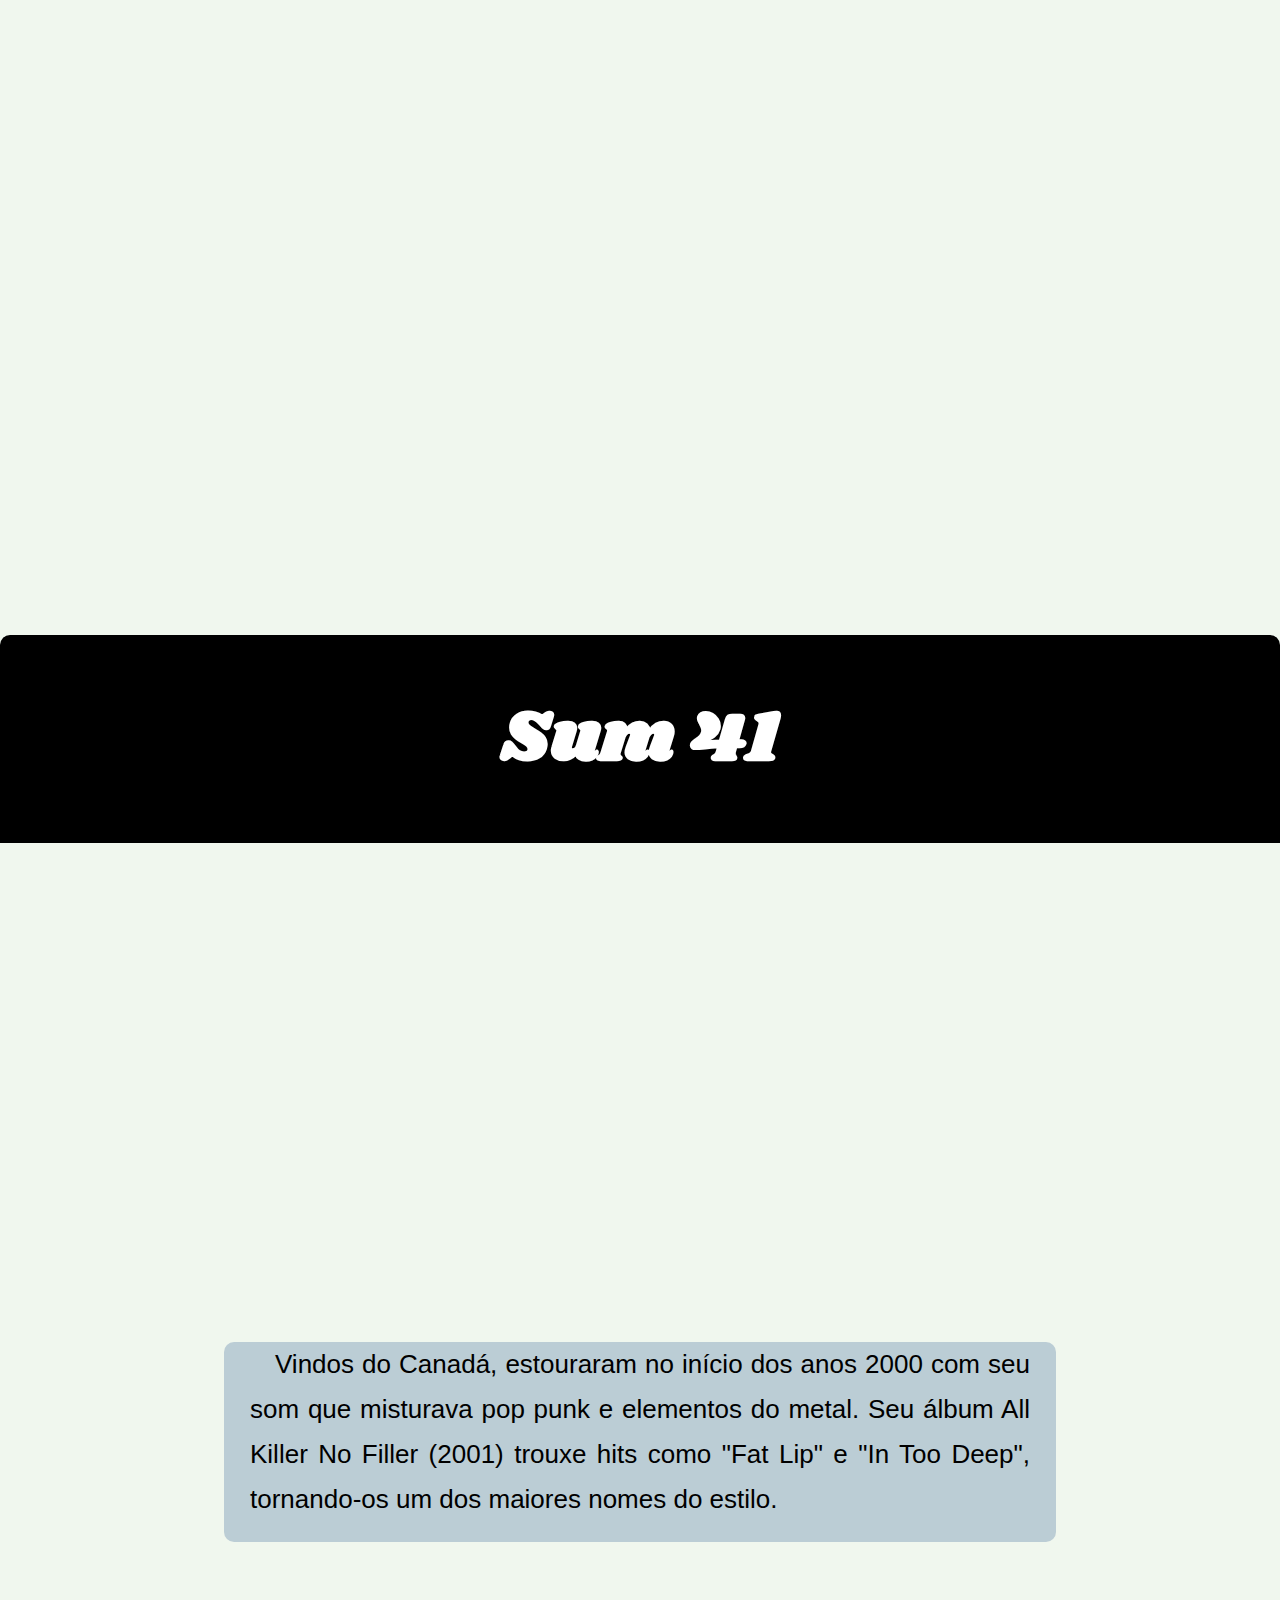
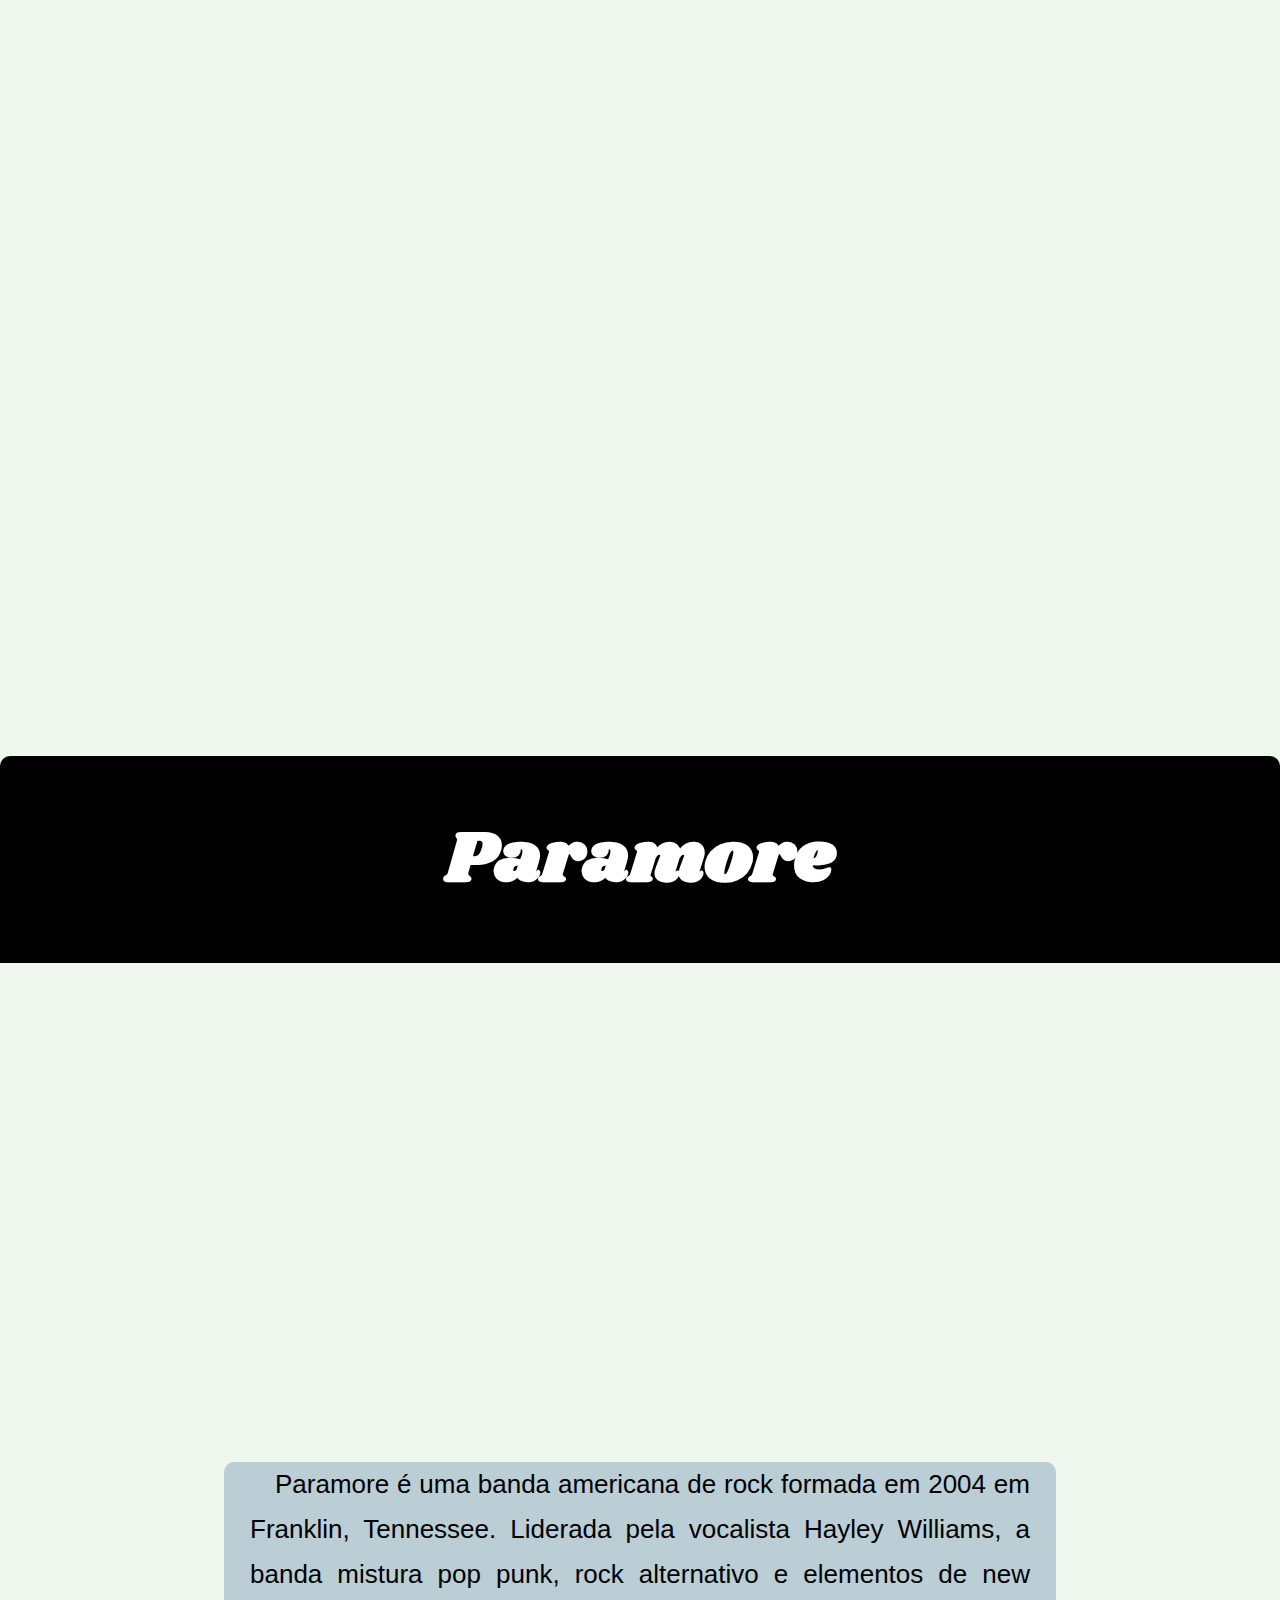
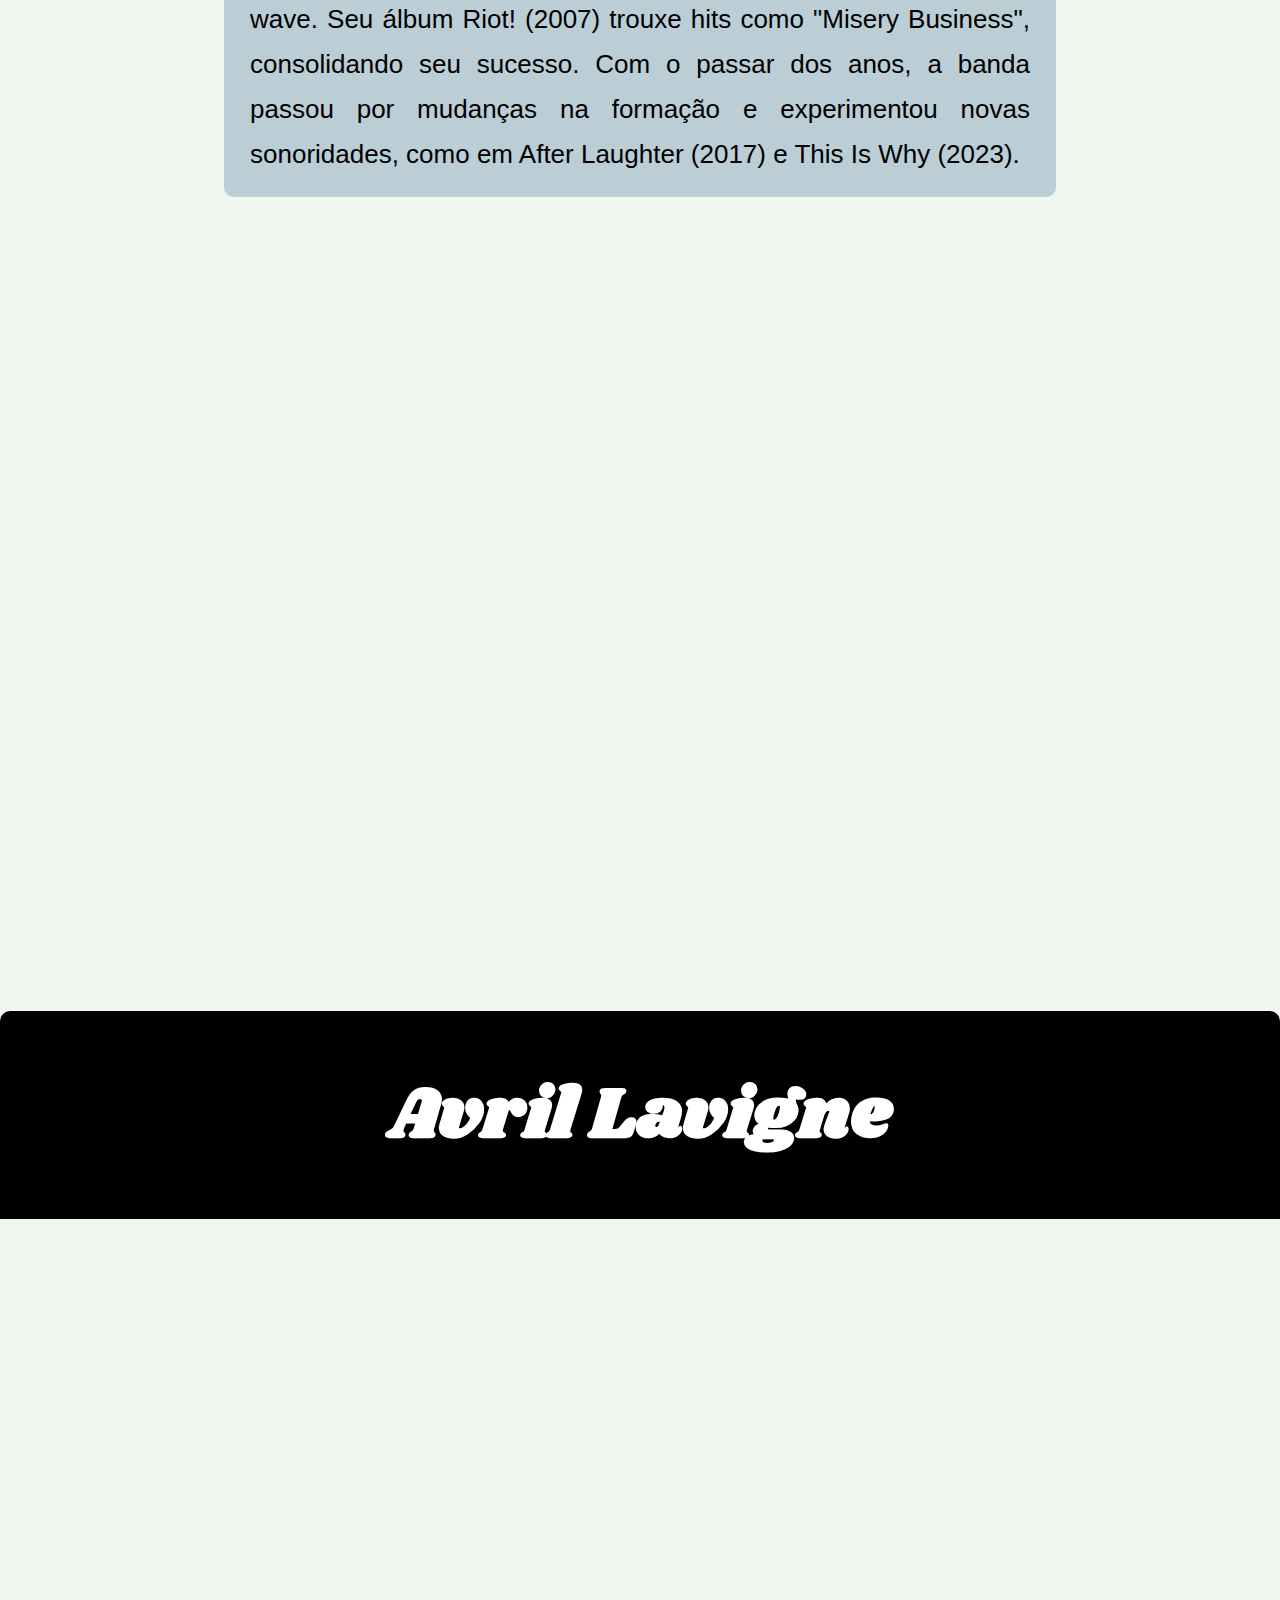
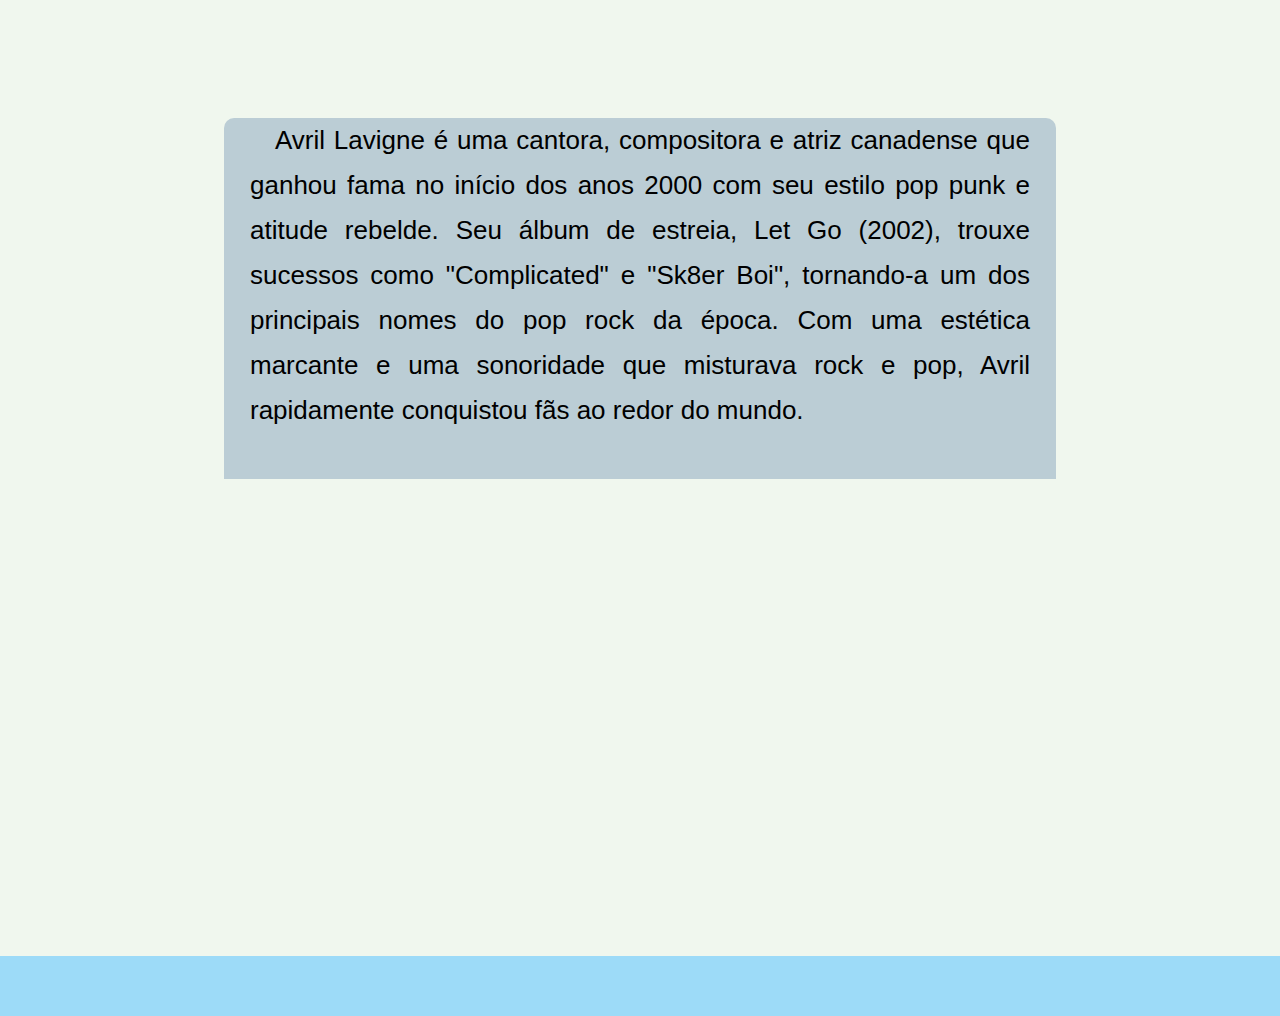
==== commit a01a98d6: "margin update" ====
--- a/index.html
+++ b/index.html
@@ -63,58 +63,82 @@
       </div>
 
 
-        <h1 id="maioresbandas">As Maiores<br>Bandas do Pop Punk</h1>
+        <div id="bandas">
 
-        <h2 class="nombrebanda">Blink-182</h2>
-        <div class="fotodelabanda" id="imgbanda1">
-    
+            <h1 id="maioresbandas">As Maiores<br>Bandas do Pop Punk</h1>
+            
+            <h2 class="nombrebanda" id="blink">Blink-182</h2>
+
+            <div class="fotodelabanda" id="imgbanda1">
+            </div>
+
+            <article class="nomarginbottom">
+                <p>
+                    Uma das bandas mais icônicas do pop punk, formada em 1992 na Califórnia. Conhecidos pelo humor irreverente e músicas sobre juventude, festas e relacionamentos, lançaram álbuns clássicos como Enema of the State (1999) e Take Off Your Pants and Jacket (2001). Hits como "All the Small Things" e "What's My Age Again?" marcaram gerações.
+                </p>
+            </article>
+
+            <div class="videoclip">
+                <iframe width="560" height="315" src="https://www.youtube.com/embed/K7l5ZeVVoCA?si=mcRyxQVTxYydHTiF" title="YouTube video player" frameborder="0" allow="accelerometer; autoplay; clipboard-write; encrypted-media; gyroscope; picture-in-picture; web-share" referrerpolicy="strict-origin-when-cross-origin" allowfullscreen></iframe>
+            </div>
+
+            <h2 class="nombrebanda">Green Day</h2>
+
+            <div class="fotodelabanda" id="imgbanda2">
+            </div>
+            <article class="nomarginbottom">
+                <p>
+                    Embora também sejam considerados punk rock, o Green Day ajudou a popularizar o pop punk mundialmente com o álbum Dookie (1994), que contém sucessos como "Basket Case" e "When I Come Around". Em 2004, reinventaram sua carreira com American Idiot, um álbum conceitual que trouxe um tom mais político e épico ao gênero.
+                </p>
+            </article>
+
+            <div class="videoclip">
+                <iframe width="560" height="315" src="https://www.youtube.com/embed/K7l5ZeVVoCA?si=mcRyxQVTxYydHTiF" title="YouTube video player" frameborder="0" allow="accelerometer; autoplay; clipboard-write; encrypted-media; gyroscope; picture-in-picture; web-share" referrerpolicy="strict-origin-when-cross-origin" allowfullscreen></iframe>
+            </div>
+
+            <h2 class="nombrebanda">Sum 41</h2>
+
+            <div class="fotodelabanda" id="imgbanda3">
+            </div>
+            <article class="nomarginbottom">
+                <p>
+                    Vindos do Canadá, estouraram no início dos anos 2000 com seu som que misturava pop punk e elementos do metal. Seu álbum All Killer No Filler (2001) trouxe hits como "Fat Lip" e "In Too Deep", tornando-os um dos maiores nomes do estilo.
+                </p>
+            </article>
+
+            <div class="videoclip">
+                <iframe width="560" height="315" src="https://www.youtube.com/embed/K7l5ZeVVoCA?si=mcRyxQVTxYydHTiF" title="YouTube video player" frameborder="0" allow="accelerometer; autoplay; clipboard-write; encrypted-media; gyroscope; picture-in-picture; web-share" referrerpolicy="strict-origin-when-cross-origin" allowfullscreen></iframe>
+            </div>
+
+            <h2 class="nombrebanda">Paramore</h2>
+
+            <div class="fotodelabanda" id="imgbanda4">
+            </div>
+            <article class="nomarginbottom">
+                <p>
+                    Paramore é uma banda americana de rock formada em 2004 em Franklin, Tennessee. Liderada pela vocalista Hayley Williams, a banda mistura pop punk, rock alternativo e elementos de new wave. Seu álbum Riot! (2007) trouxe hits como "Misery Business", consolidando seu sucesso. Com o passar dos anos, a banda passou por mudanças na formação e experimentou novas sonoridades, como em After Laughter (2017) e This Is Why (2023).
+                </p>
+            </article>
+
+            <div class="videoclip">
+                <iframe width="560" height="315" src="https://www.youtube.com/embed/K7l5ZeVVoCA?si=mcRyxQVTxYydHTiF" title="YouTube video player" frameborder="0" allow="accelerometer; autoplay; clipboard-write; encrypted-media; gyroscope; picture-in-picture; web-share" referrerpolicy="strict-origin-when-cross-origin" allowfullscreen></iframe>
+            </div>
+
+            <h2 class="nombrebanda">Avril Lavigne</h2>
+
+            <div class="fotodelabanda" id="imgbanda5">
+            </div>
+            <article class="nomarginbottom">
+                <p>
+                    Avril Lavigne é uma cantora, compositora e atriz canadense que ganhou fama no início dos anos 2000 com seu estilo pop punk e atitude rebelde. Seu álbum de estreia, Let Go (2002), trouxe sucessos como "Complicated" e "Sk8er Boi", tornando-a um dos principais nomes do pop rock da época. Com uma estética marcante e uma sonoridade que misturava rock e pop, Avril rapidamente conquistou fãs ao redor do mundo.
+                </p>
+
+                <div class="videoclip">
+                    <iframe width="560" height="315" src="https://www.youtube.com/embed/NUTGr5t3MoY?si=sN0dfmqoMM4kz11H" title="YouTube video player" frameborder="0" allow="accelerometer; autoplay; clipboard-write; encrypted-media; gyroscope; picture-in-picture; web-share" referrerpolicy="strict-origin-when-cross-origin" allowfullscreen></iframe>
+                </div>
         </div>
-        <article class="nomarginbottom">
-            <p>
-                Uma das bandas mais icônicas do pop punk, formada em 1992 na Califórnia. Conhecidos pelo humor irreverente e músicas sobre juventude, festas e relacionamentos, lançaram álbuns clássicos como Enema of the State (1999) e Take Off Your Pants and Jacket (2001). Hits como "All the Small Things" e "What's My Age Again?" marcaram gerações.
-            </p>
-        </article>
 
-        <h2 class="nombrebanda">Green Day</h2>
-        <div class="fotodelabanda" id="imgbanda2">
- 
-        </div>
-        <article class="nomarginbottom">
-            <p>
-                Embora também sejam considerados punk rock, o Green Day ajudou a popularizar o pop punk mundialmente com o álbum Dookie (1994), que contém sucessos como "Basket Case" e "When I Come Around". Em 2004, reinventaram sua carreira com American Idiot, um álbum conceitual que trouxe um tom mais político e épico ao gênero.
-            </p>
-        </article>
-
-        <h2 class="nombrebanda">Sum 41</h2>
-        <div class="fotodelabanda" id="imgbanda3">
-
-        </div>
-        <article class="nomarginbottom">
-            <p>
-                Vindos do Canadá, estouraram no início dos anos 2000 com seu som que misturava pop punk e elementos do metal. Seu álbum All Killer No Filler (2001) trouxe hits como "Fat Lip" e "In Too Deep", tornando-os um dos maiores nomes do estilo.
-            </p>
-
-        </article>
-
-        <h2 class="nombrebanda">Paramore</h2>
-        <div class="fotodelabanda" id="imgbanda4">
-
-        </div>
-        <article class="nomarginbottom">
-            <p>
-                Paramore é uma banda americana de rock formada em 2004 em Franklin, Tennessee. Liderada pela vocalista Hayley Williams, a banda mistura pop punk, rock alternativo e elementos de new wave. Seu álbum Riot! (2007) trouxe hits como "Misery Business", consolidando seu sucesso. Com o passar dos anos, a banda passou por mudanças na formação e experimentou novas sonoridades, como em After Laughter (2017) e This Is Why (2023).
-            </p>
-        </article>
-
-
-        <h2 class="nombrebanda">Avril Lavigne</h2>
-        <div class="fotodelabanda" id="imgbanda5">
-
-        </div>
-        <article class="nomarginbottom">
-            <p>
-                Avril Lavigne é uma cantora, compositora e atriz canadense que ganhou fama no início dos anos 2000 com seu estilo pop punk e atitude rebelde. Seu álbum de estreia, Let Go (2002), trouxe sucessos como "Complicated" e "Sk8er Boi", tornando-a um dos principais nomes do pop rock da época. Com uma estética marcante e uma sonoridade que misturava rock e pop, Avril rapidamente conquistou fãs ao redor do mundo.
-            </p>
+        
     </main>
 </body>
 </html>--- a/estilos/mediaquery.css
+++ b/estilos/mediaquery.css
@@ -5,6 +5,7 @@
 
     article.nomarginbottom {
         max-width: 65vw;
+        margin:auto;
     }
 }
 
--- a/estilos/style.css
+++ b/estilos/style.css
@@ -128,6 +128,10 @@
     text-indent: 25px;
 }
 
+div#bandas {
+    background-color: #F0F7EE;
+}
+
 h1#maioresbandas {
     padding: 10px; 
     padding-top:100px ;
@@ -139,13 +143,6 @@
     font-size: 5em;
 }
 
-article.nomarginbottom {
-    background-color: #EEF0F2;
-    margin-bottom: 60px;
-    margin-top: -26px;
-}
-
-
 .nombrebanda{
     background-color: black;
     color: white;
@@ -155,6 +152,35 @@
     text-align: center;
     font-size: 4.5em;
     font-family: 'shrikhand';
+}
+
+div.videoclip {
+    background-color: #F0F7EE;
+    margin-top: 0px;
+    margin-right: -8px;
+    margin-bottom: 30px;
+    margin-left: -8px;
+    padding: 20px ;
+    padding-bottom: 55%;
+    position: relative;
+}
+
+div.videoclip > iframe {
+    position: absolute;
+    top: 22%;
+    left: 22%;
+    width: 57%;
+    height: 55%;
+}
+
+h2#blink {
+    border-radius: 0px;
+}
+
+article.nomarginbottom {
+    background-color: #BBCDD5;
+    margin-bottom: 60px;
+    margin-top: -26px;
 }
 
 #imgbanda1 {
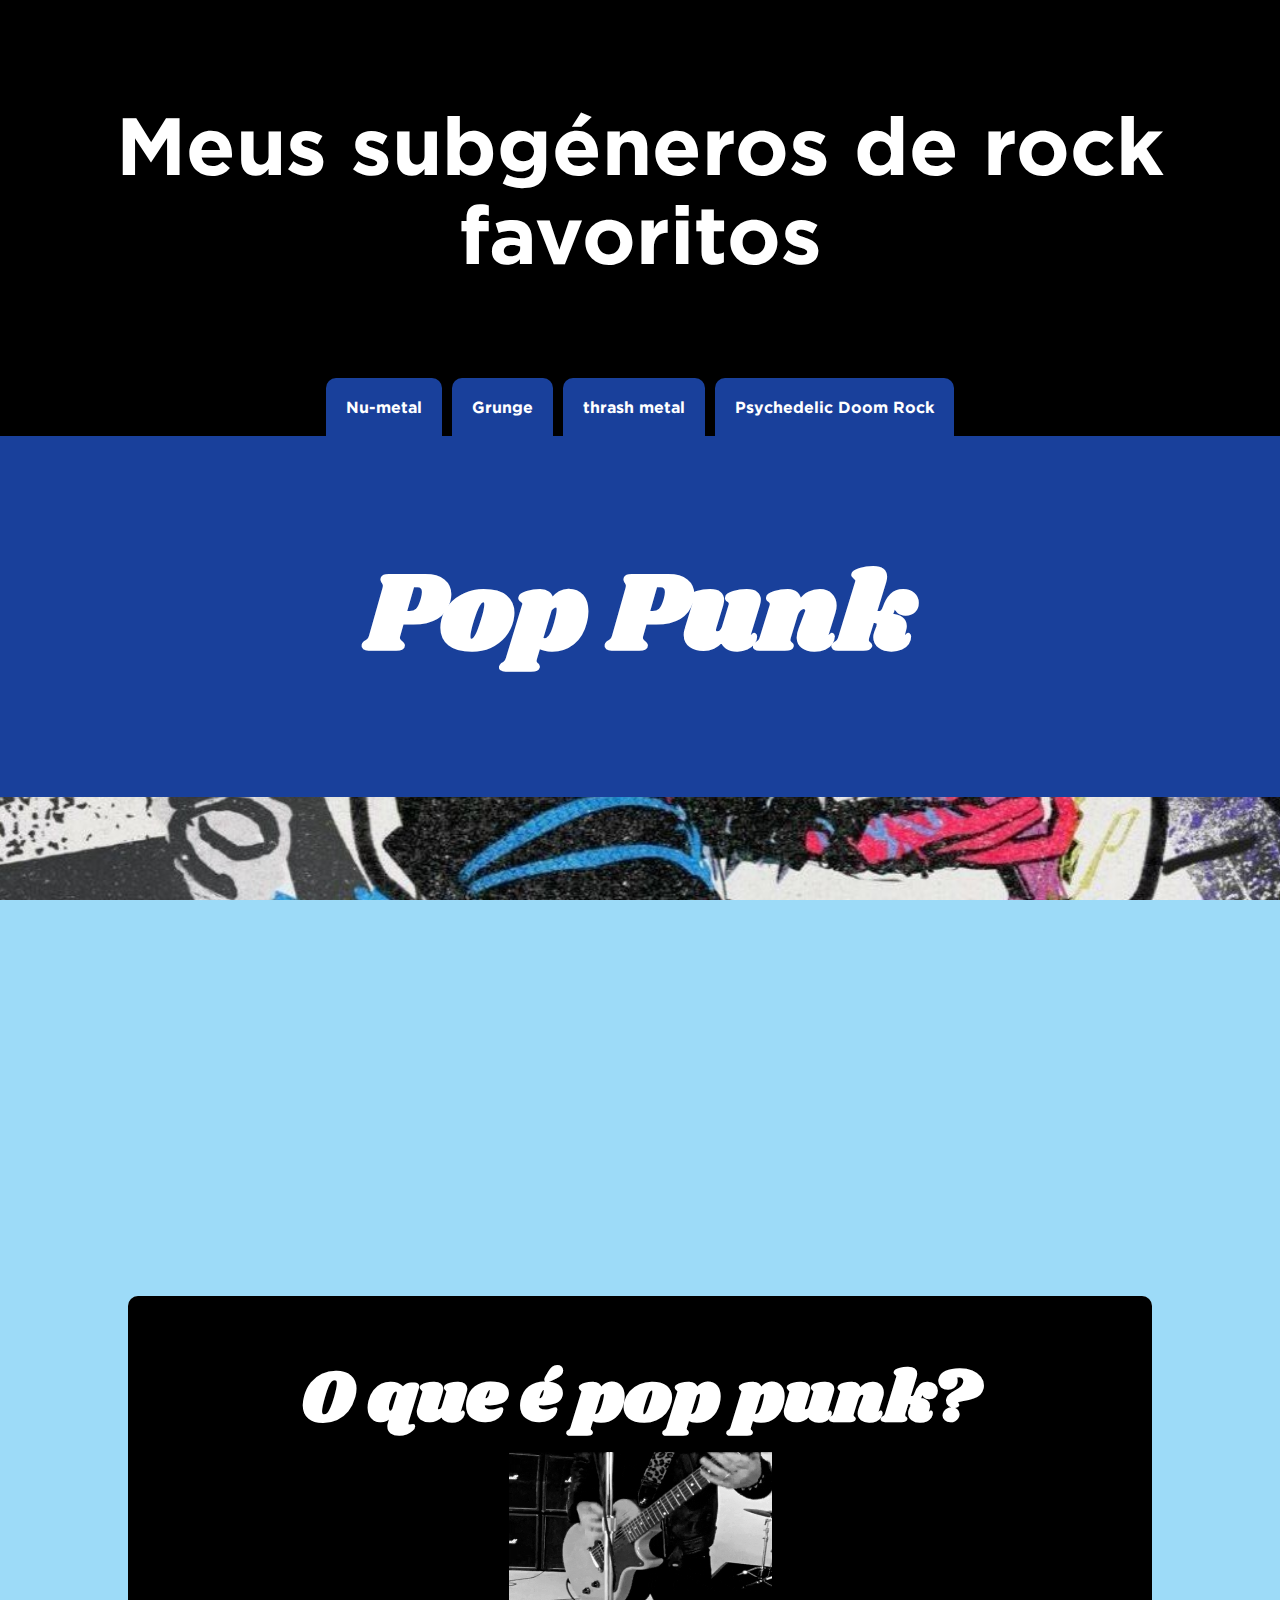
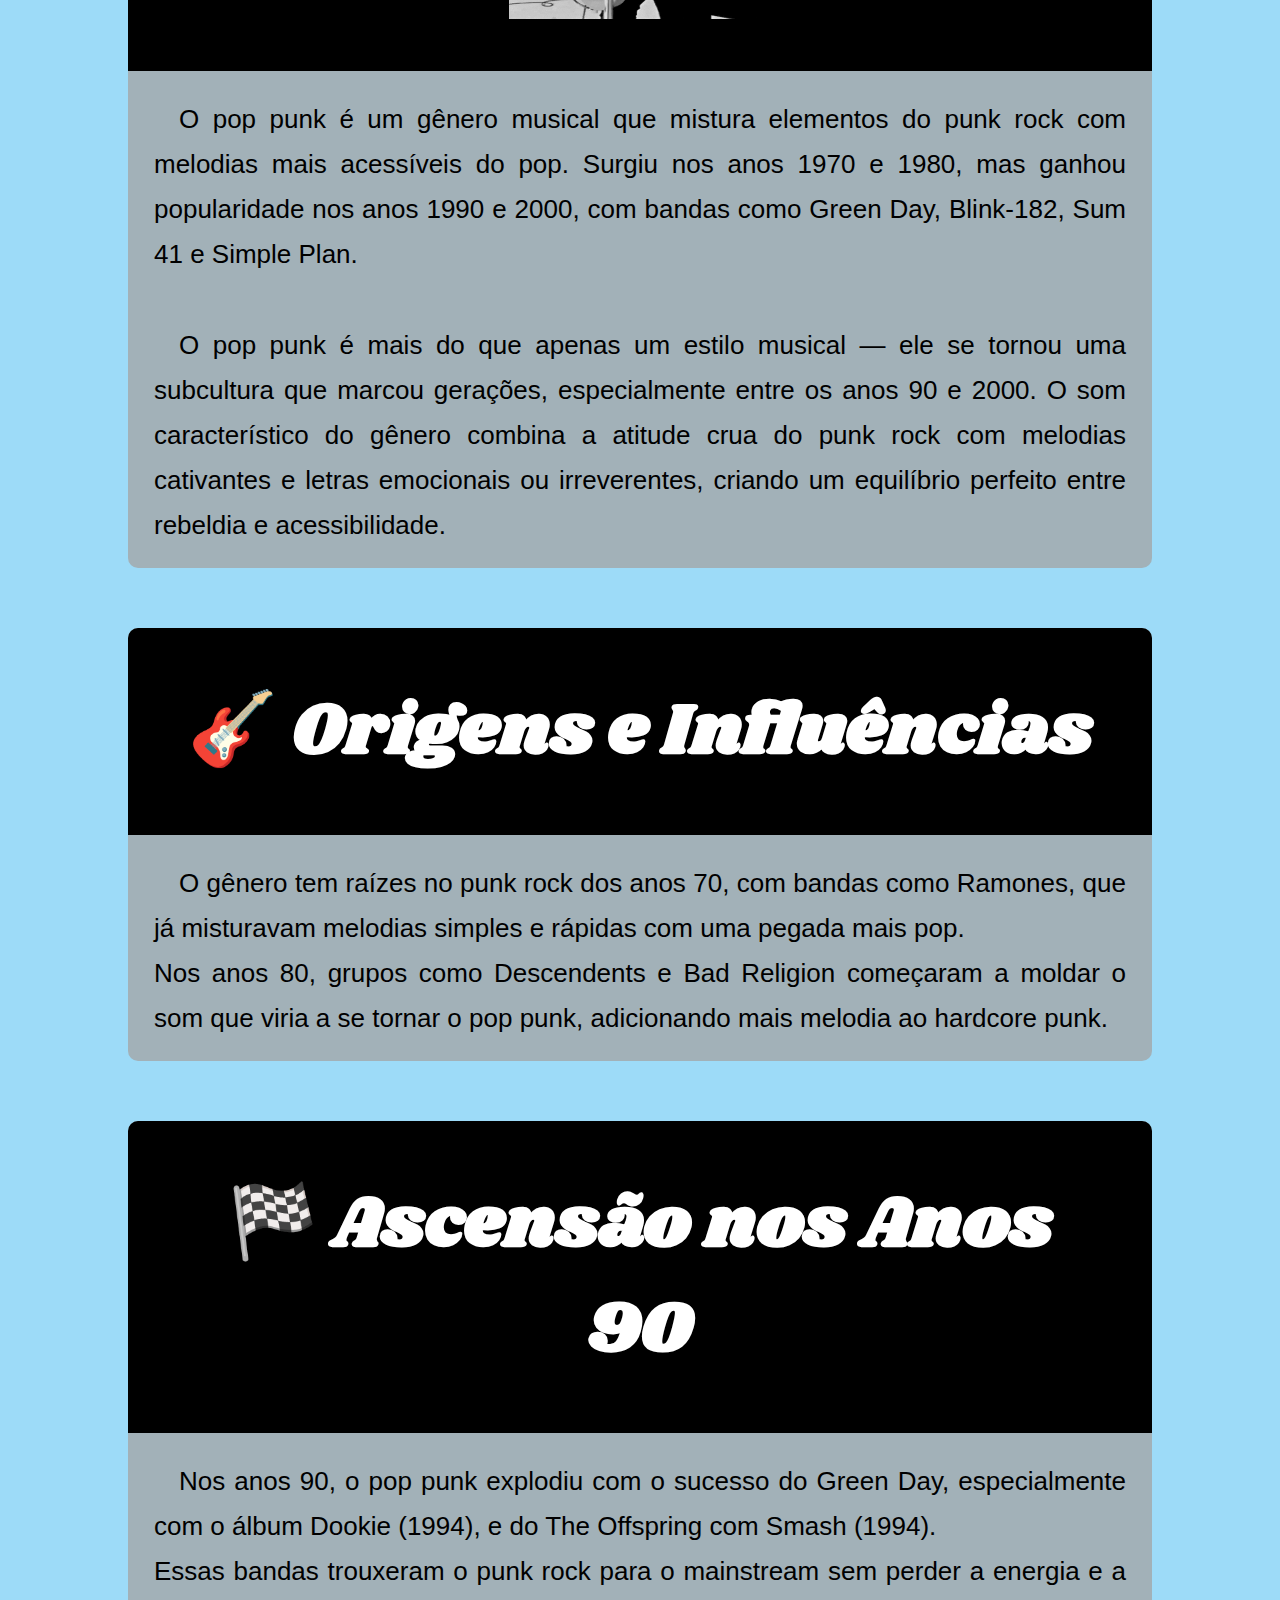
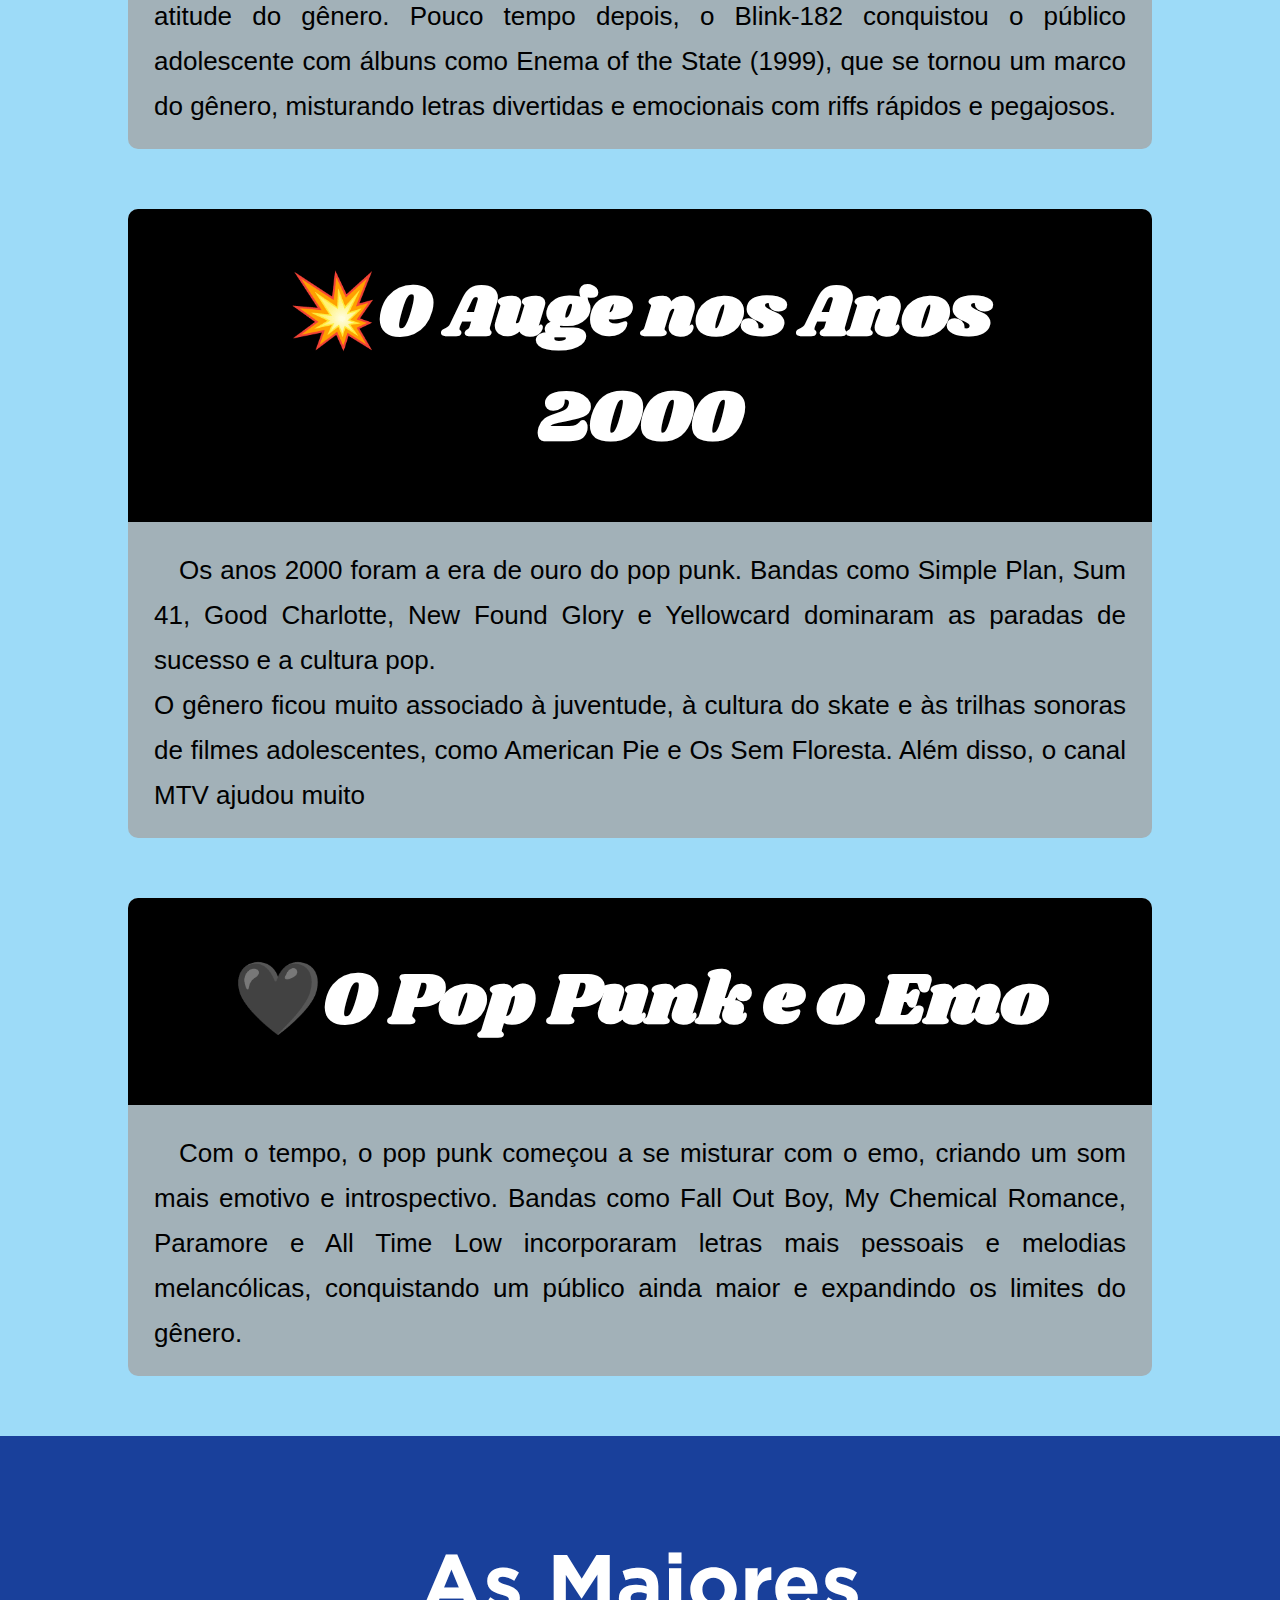
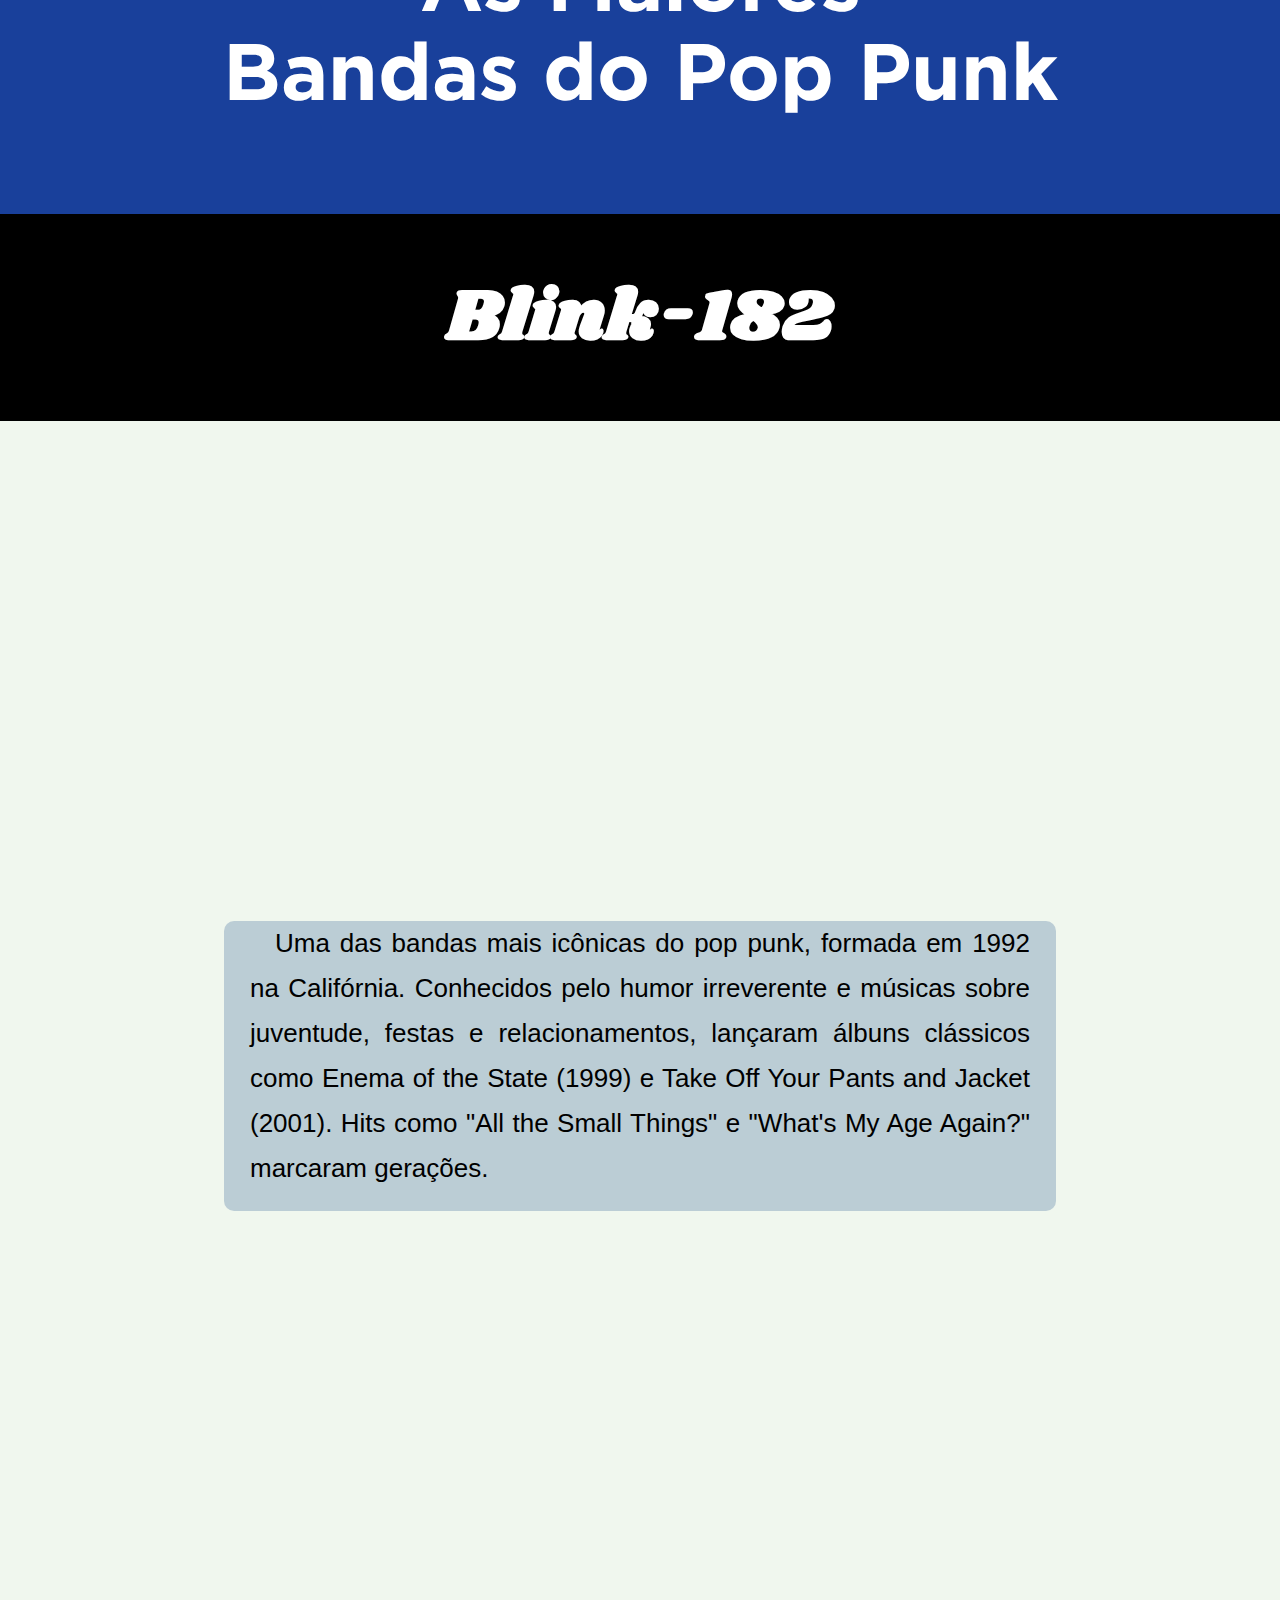
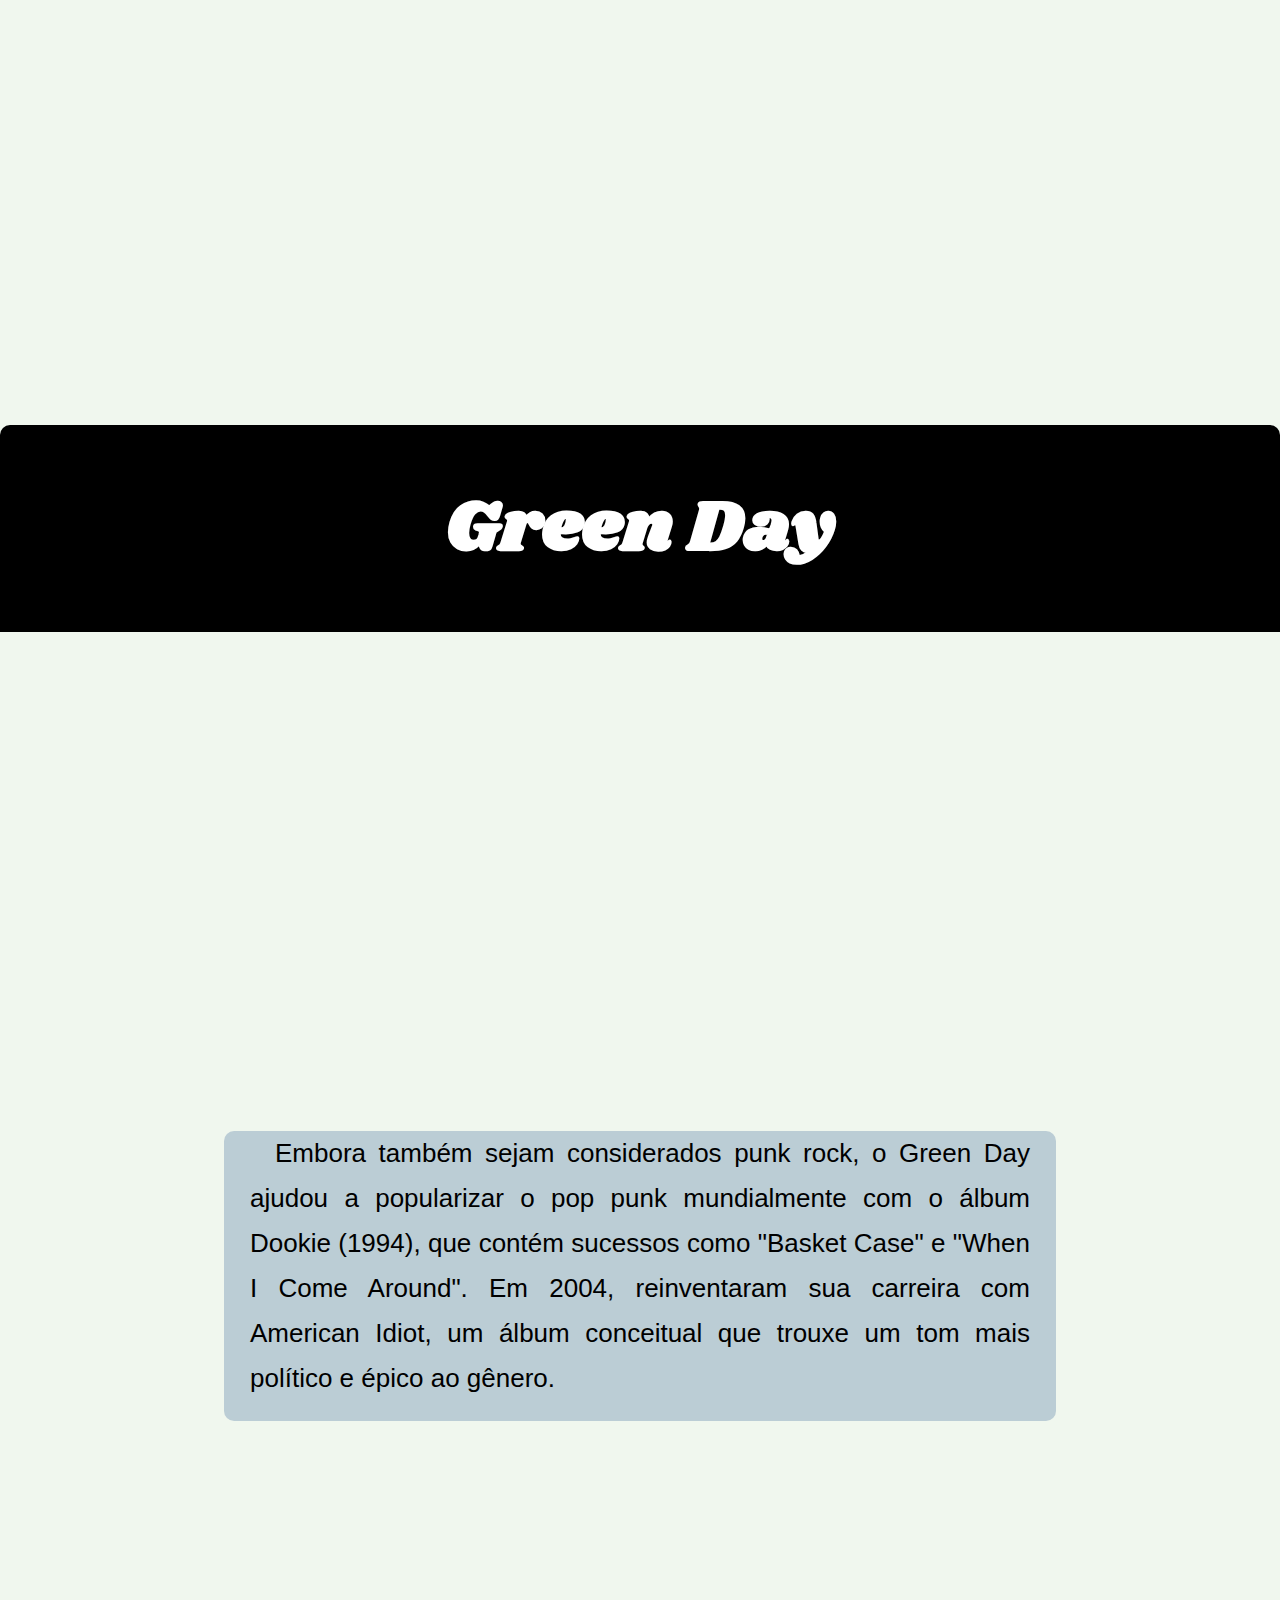
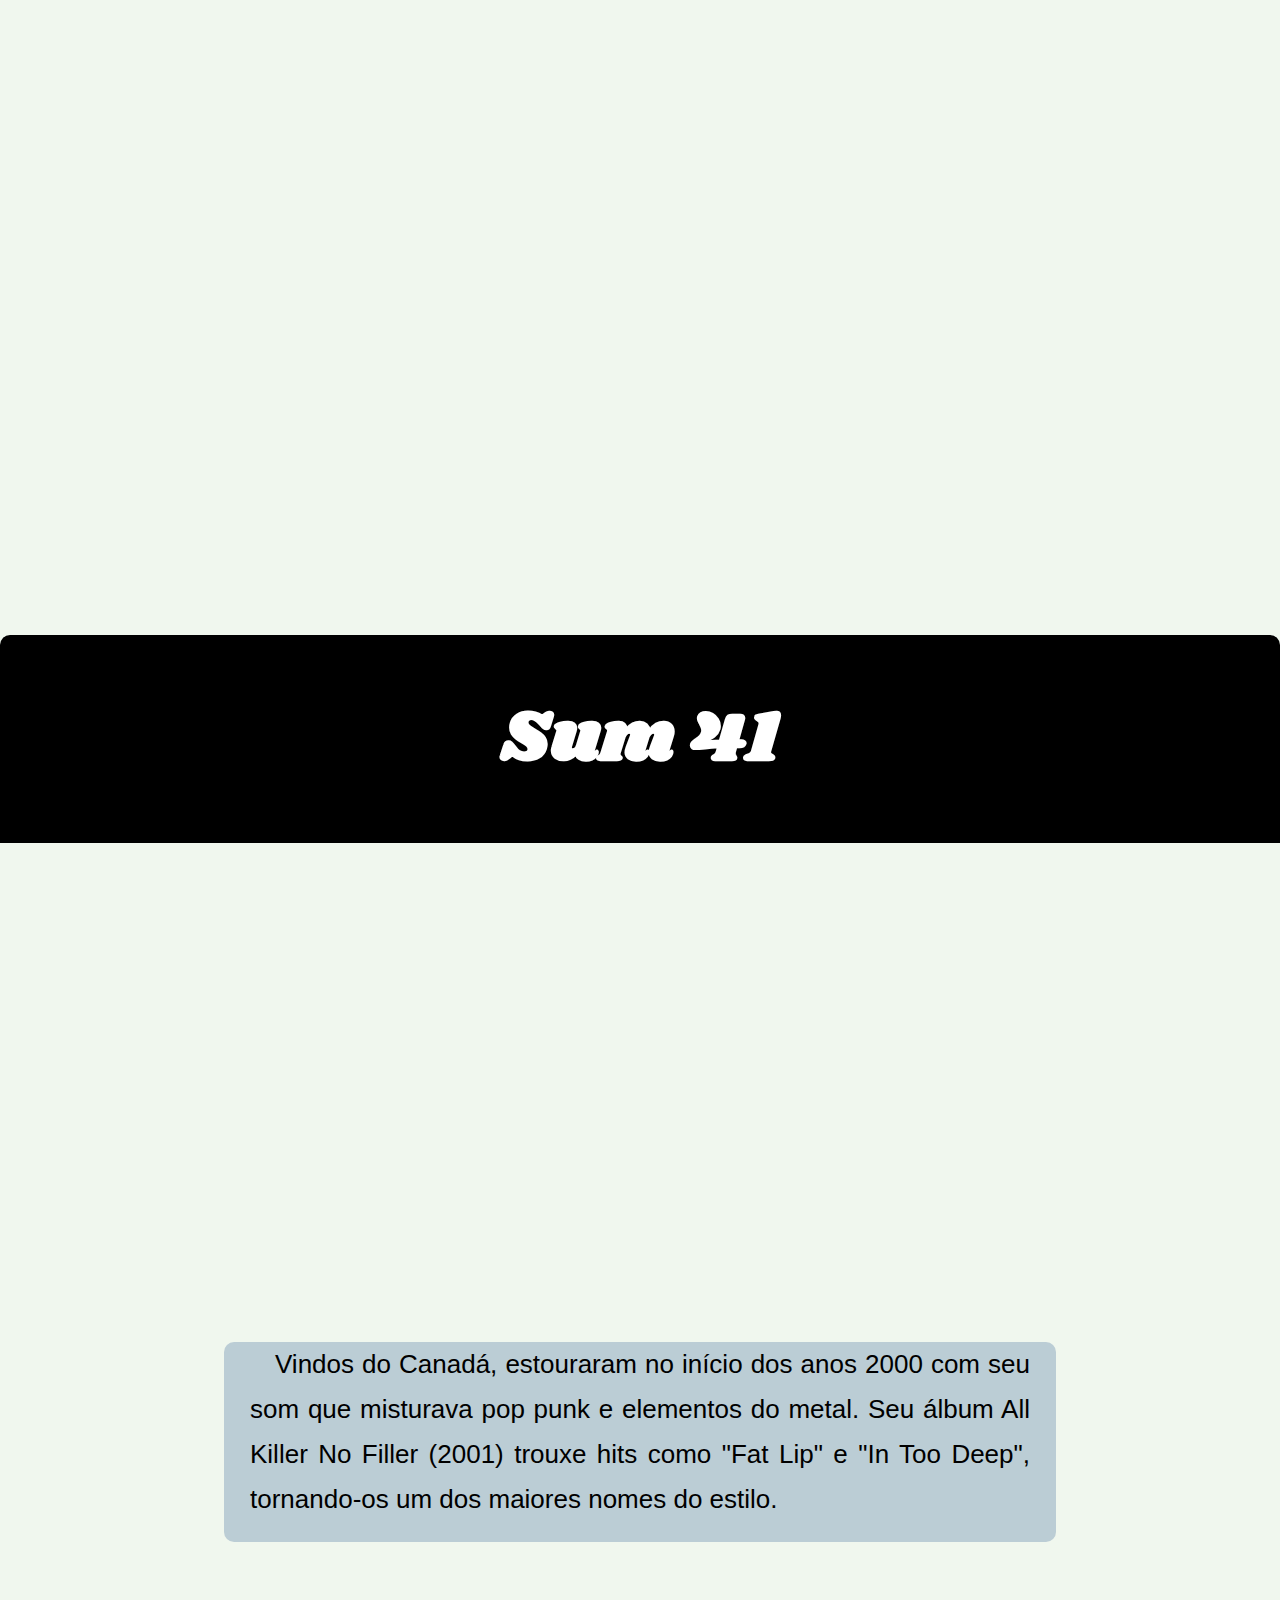
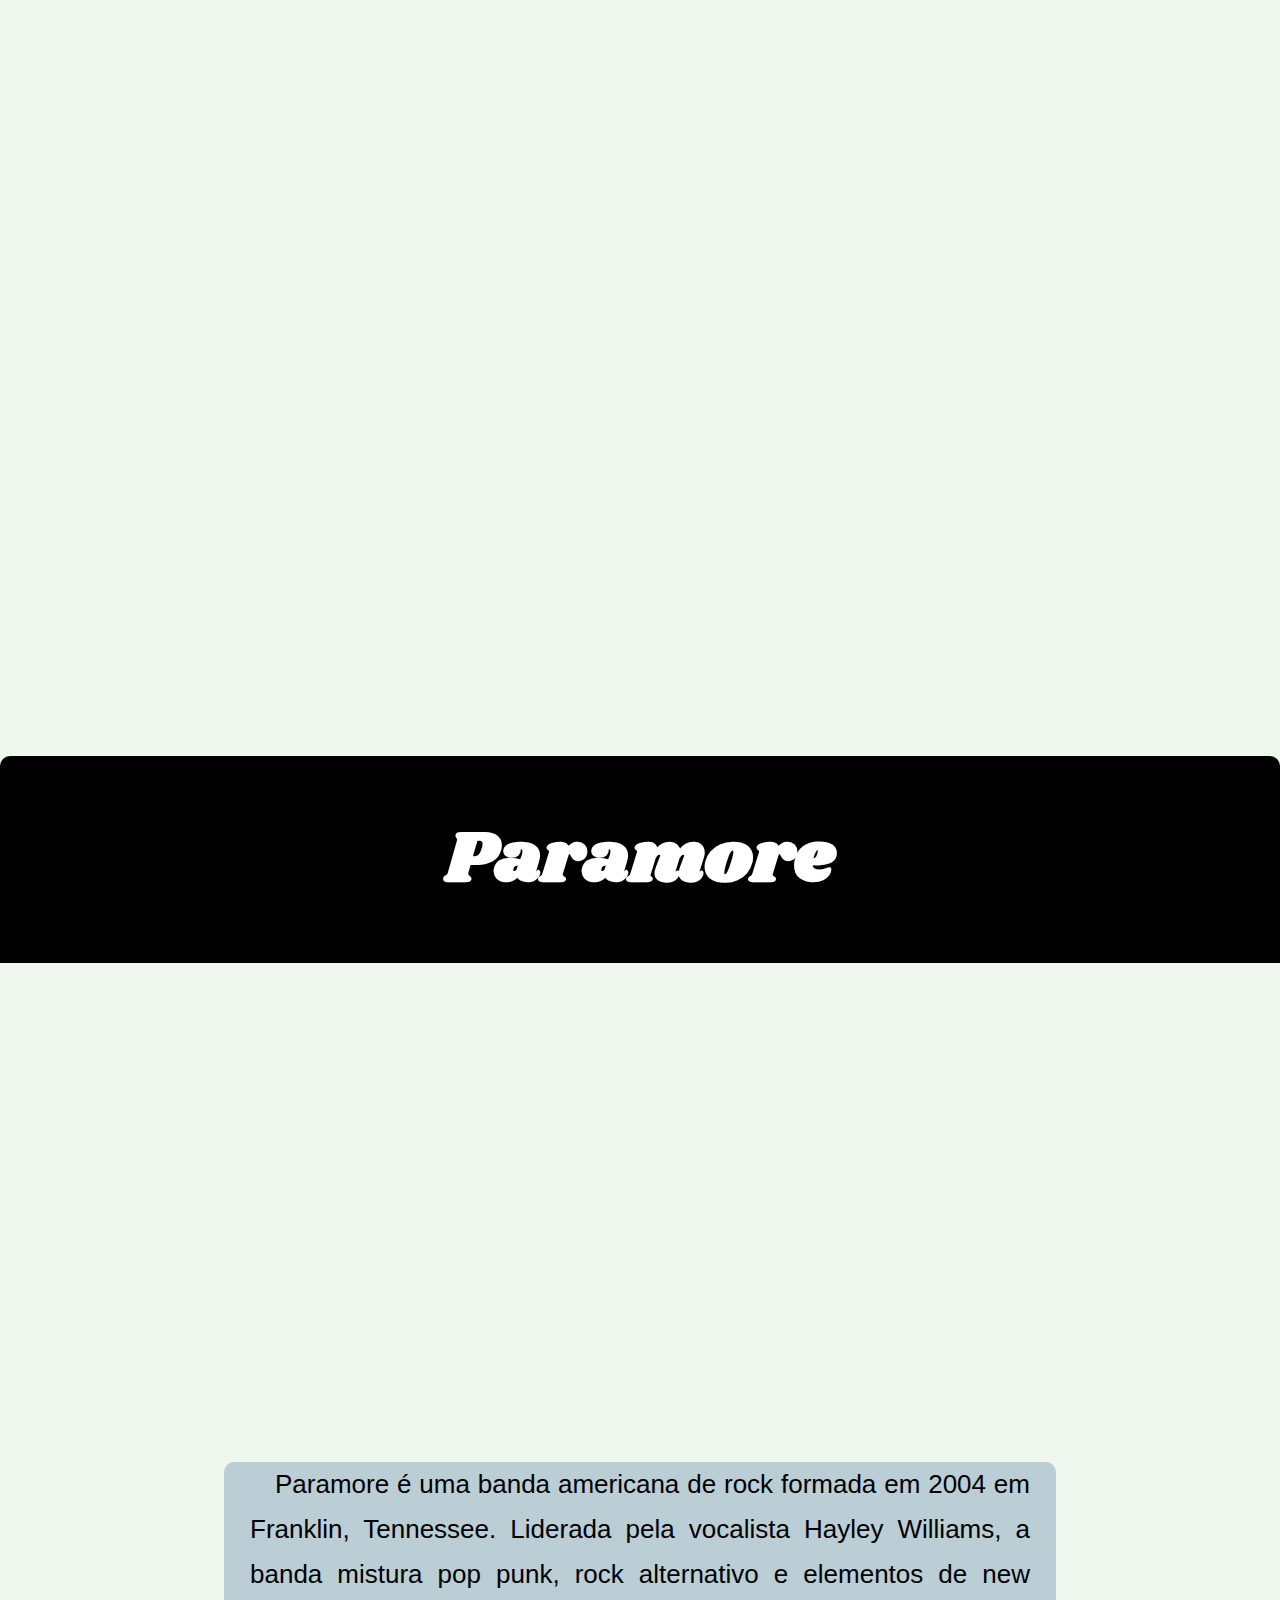
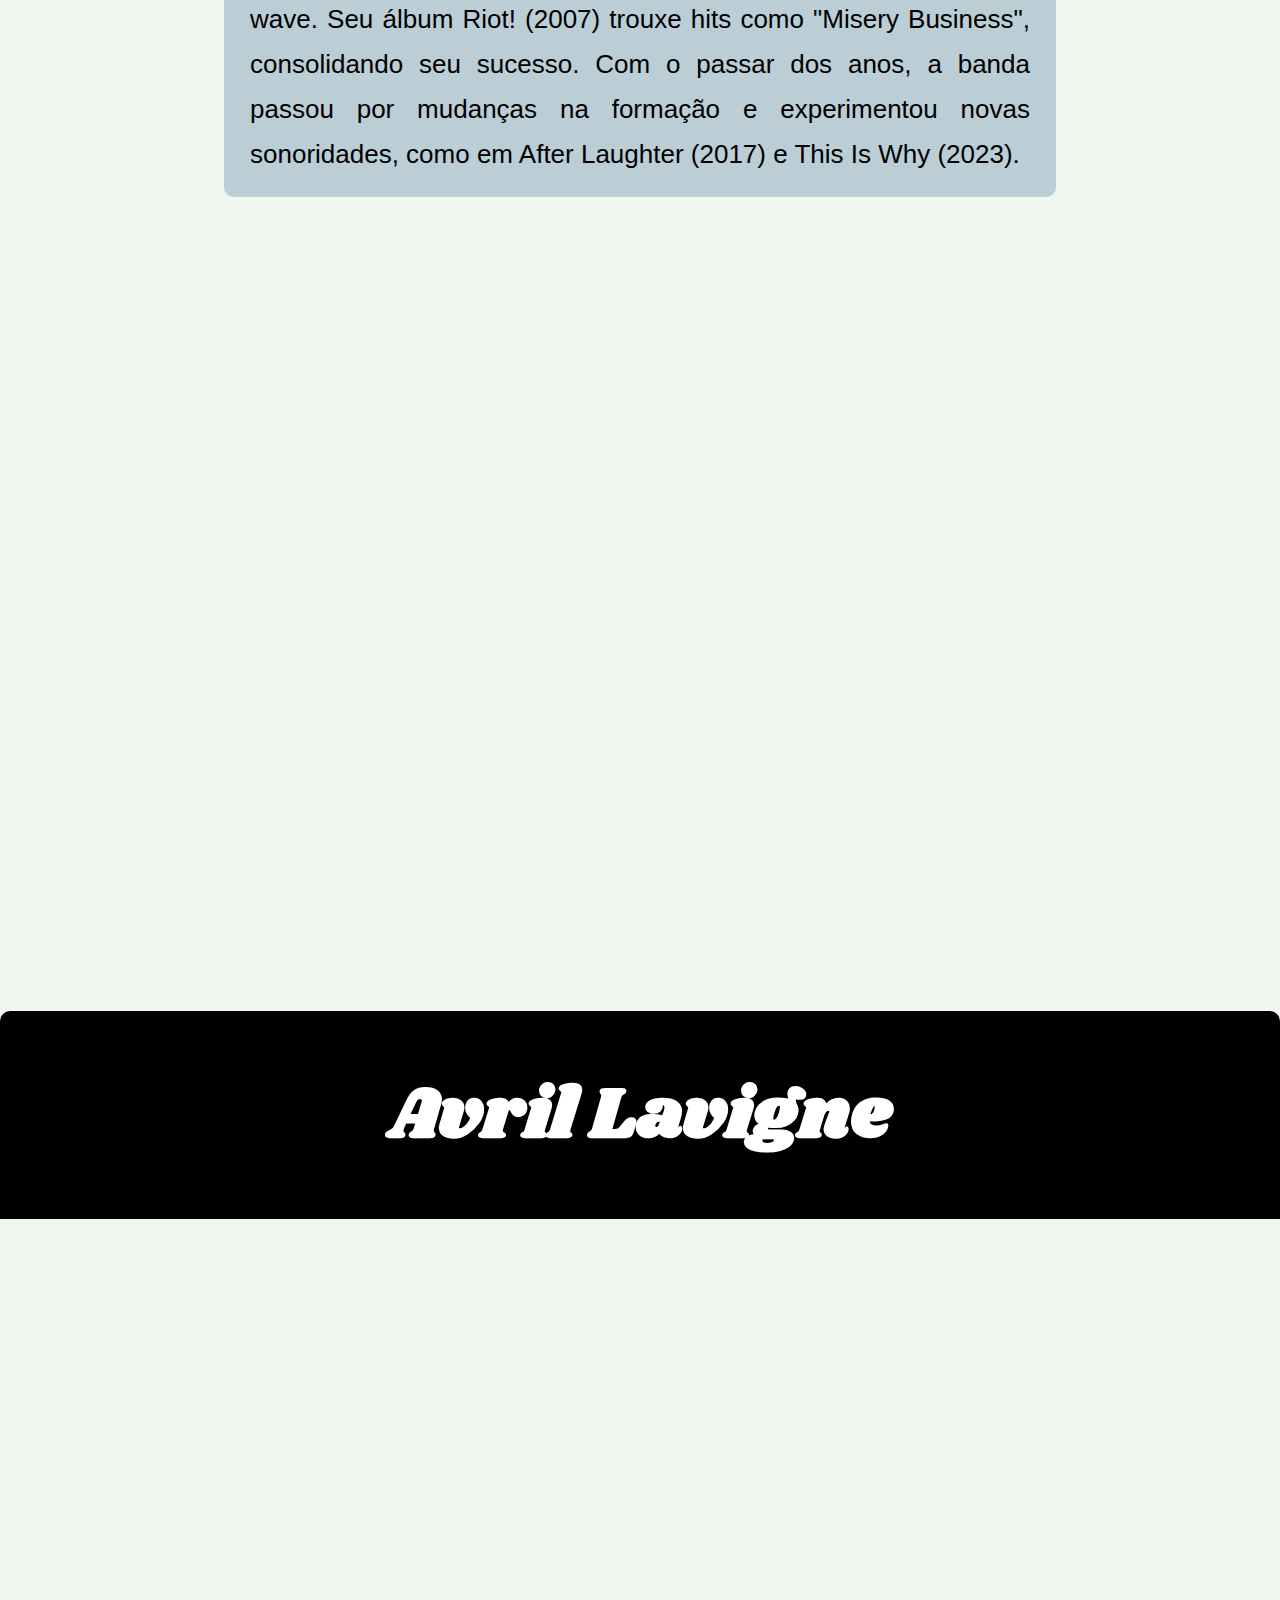
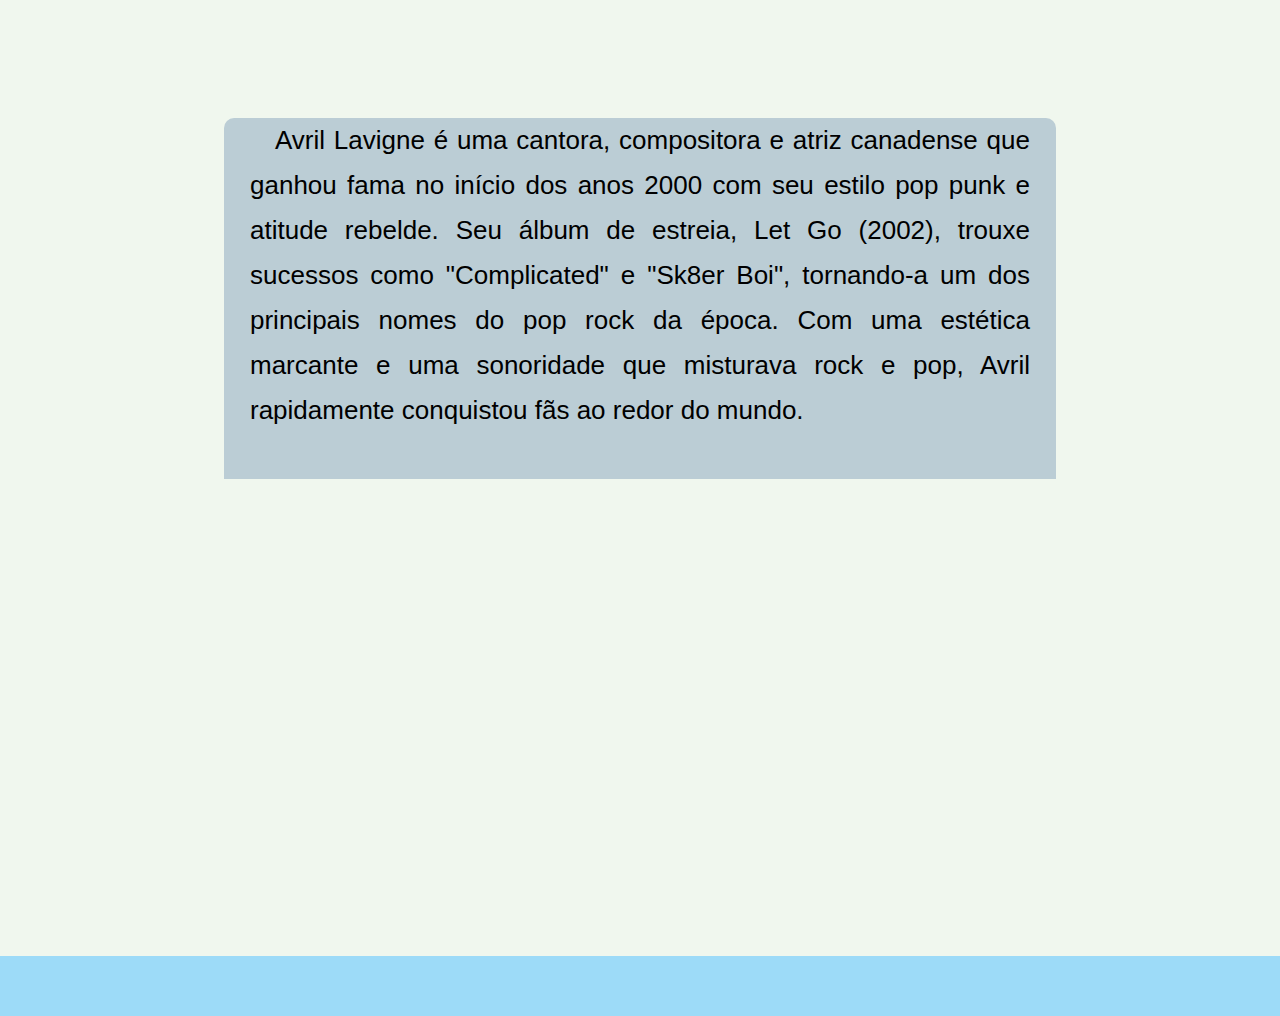
==== commit 28299688: "Update index.html" ====
--- a/index.html
+++ b/index.html
@@ -93,7 +93,7 @@
             </article>
 
             <div class="videoclip">
-                <iframe width="560" height="315" src="https://www.youtube.com/embed/K7l5ZeVVoCA?si=mcRyxQVTxYydHTiF" title="YouTube video player" frameborder="0" allow="accelerometer; autoplay; clipboard-write; encrypted-media; gyroscope; picture-in-picture; web-share" referrerpolicy="strict-origin-when-cross-origin" allowfullscreen></iframe>
+                <iframe width="560" height="315" src="https://www.youtube.com/embed/i8dh9gDzmz8?si=STF4ywDXy7I37GqK" title="YouTube video player" frameborder="0" allow="accelerometer; autoplay; clipboard-write; encrypted-media; gyroscope; picture-in-picture; web-share" referrerpolicy="strict-origin-when-cross-origin" allowfullscreen></iframe>
             </div>
 
             <h2 class="nombrebanda">Sum 41</h2>
@@ -107,7 +107,7 @@
             </article>
 
             <div class="videoclip">
-                <iframe width="560" height="315" src="https://www.youtube.com/embed/K7l5ZeVVoCA?si=mcRyxQVTxYydHTiF" title="YouTube video player" frameborder="0" allow="accelerometer; autoplay; clipboard-write; encrypted-media; gyroscope; picture-in-picture; web-share" referrerpolicy="strict-origin-when-cross-origin" allowfullscreen></iframe>
+                <iframe width="560" height="315" src="https://www.youtube.com/embed/emGri7i8Y2Y?si=0ORssokngn3UoPDz" title="YouTube video player" frameborder="0" allow="accelerometer; autoplay; clipboard-write; encrypted-media; gyroscope; picture-in-picture; web-share" referrerpolicy="strict-origin-when-cross-origin" allowfullscreen></iframe>
             </div>
 
             <h2 class="nombrebanda">Paramore</h2>
@@ -121,7 +121,7 @@
             </article>
 
             <div class="videoclip">
-                <iframe width="560" height="315" src="https://www.youtube.com/embed/K7l5ZeVVoCA?si=mcRyxQVTxYydHTiF" title="YouTube video player" frameborder="0" allow="accelerometer; autoplay; clipboard-write; encrypted-media; gyroscope; picture-in-picture; web-share" referrerpolicy="strict-origin-when-cross-origin" allowfullscreen></iframe>
+                <iframe width="560" height="315" src="https://www.youtube.com/embed/aCyGvGEtOwc?si=xK5WFTrM0St3R3-M" title="YouTube video player" frameborder="0" allow="accelerometer; autoplay; clipboard-write; encrypted-media; gyroscope; picture-in-picture; web-share" referrerpolicy="strict-origin-when-cross-origin" allowfullscreen></iframe>
             </div>
 
             <h2 class="nombrebanda">Avril Lavigne</h2>
@@ -134,7 +134,7 @@
                 </p>
 
                 <div class="videoclip">
-                    <iframe width="560" height="315" src="https://www.youtube.com/embed/NUTGr5t3MoY?si=sN0dfmqoMM4kz11H" title="YouTube video player" frameborder="0" allow="accelerometer; autoplay; clipboard-write; encrypted-media; gyroscope; picture-in-picture; web-share" referrerpolicy="strict-origin-when-cross-origin" allowfullscreen></iframe>
+                    <iframe width="560" height="315" src="https://www.youtube.com/embed/LOcKckBLouM?si=eql0iWeoPvdApa9x" title="YouTube video player" frameborder="0" allow="accelerometer; autoplay; clipboard-write; encrypted-media; gyroscope; picture-in-picture; web-share" referrerpolicy="strict-origin-when-cross-origin" allowfullscreen></iframe>
                 </div>
         </div>
 
